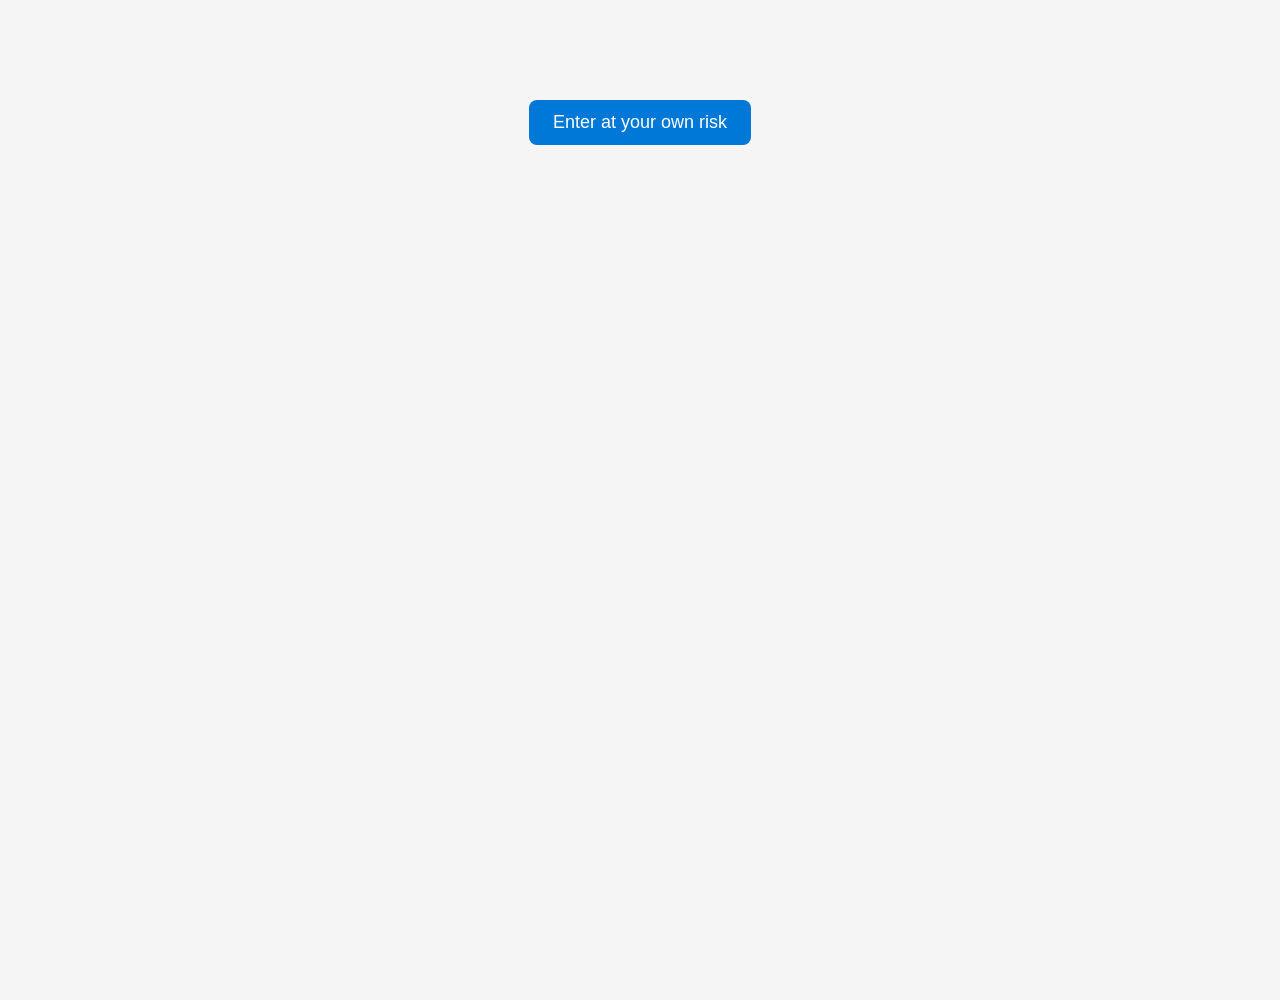
==== index.html @ bcee478a "Rename test1.html to index.html" ====
<!DOCTYPE html>
<html lang="en">
<head>
<meta charset="UTF-8">
<meta name="viewport" content="width=device-width, initial-scale=1.0">
<title>Are You Wise?</title>

<style>
    body {
        font-family: Arial, sans-serif;
        text-align: center;
        margin: 0;
        height: 100vh;
        overflow: hidden;
        background: #f5f5f5;
    }

    .container {
        margin-top: 100px;
    }

    button {
        padding: 12px 24px;
        font-size: 18px;
        border: none;
        border-radius: 8px;
        cursor: pointer;
    }

    #enterBtn {
        background-color: #0078d7;
        color: white;
    }

    #questionArea {
        display: none;
    }

    #yesBtn {
        position: absolute;
        background-color: #28a745;
        color: white;
    }

    #noBtn {
        background-color: #dc3545;
        color: white;
        margin-left: 120px;
    }

    h1 {
        color: #333;
    }

    #message {
        margin-top: 30px;
        font-size: 24px;
        color: #0078d7;
        font-weight: bold;
    }
</style>
</head>

<body>

<div class="container">

    <button id="enterBtn">Enter at your own risk</button>

    <div id="questionArea">
        <h1>Are you wise?</h1>

        <button id="yesBtn">Yes</button>
        <button id="noBtn">No</button>

        <div id="message"></div>
    </div>

</div>

<script>

const enterBtn = document.getElementById("enterBtn");
const questionArea = document.getElementById("questionArea");
const yesBtn = document.getElementById("yesBtn");
const noBtn = document.getElementById("noBtn");
const message = document.getElementById("message");

enterBtn.addEventListener("click", () => {
    enterBtn.style.display = "none";
    questionArea.style.display = "block";

    yesBtn.style.left = "45%";
    yesBtn.style.top = "250px";
});

function moveYesButton() {

    const maxX = window.innerWidth - yesBtn.offsetWidth - 20;
    const maxY = window.innerHeight - yesBtn.offsetHeight - 20;

    const randomX = Math.floor(Math.random() * maxX);
    const randomY = Math.floor(Math.random() * maxY);

    yesBtn.style.left = randomX + "px";
    yesBtn.style.top = randomY + "px";
}

yesBtn.addEventListener("mouseover", moveYesButton);

noBtn.addEventListener("click", () => {
    message.innerHTML = "BUT you are as CUTE as all wanna be😄";
});

</script>

</body>
</html>
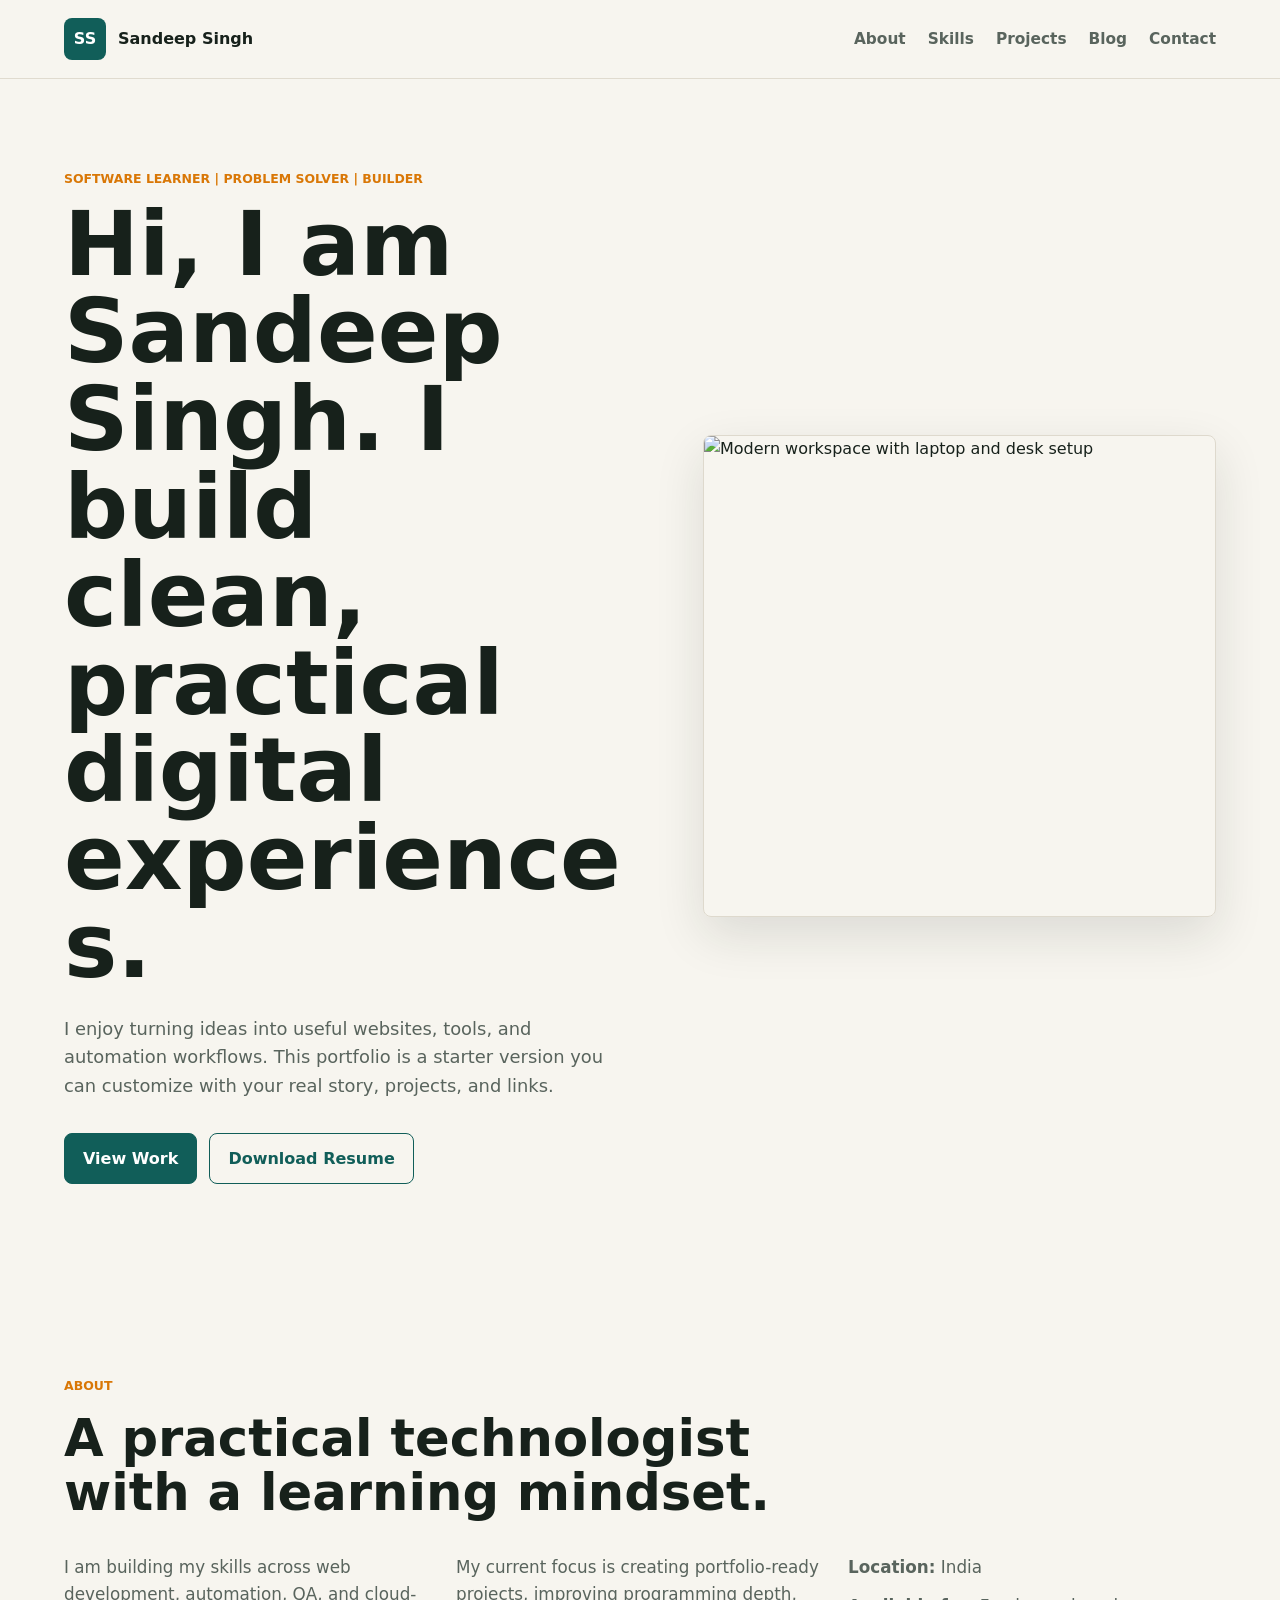
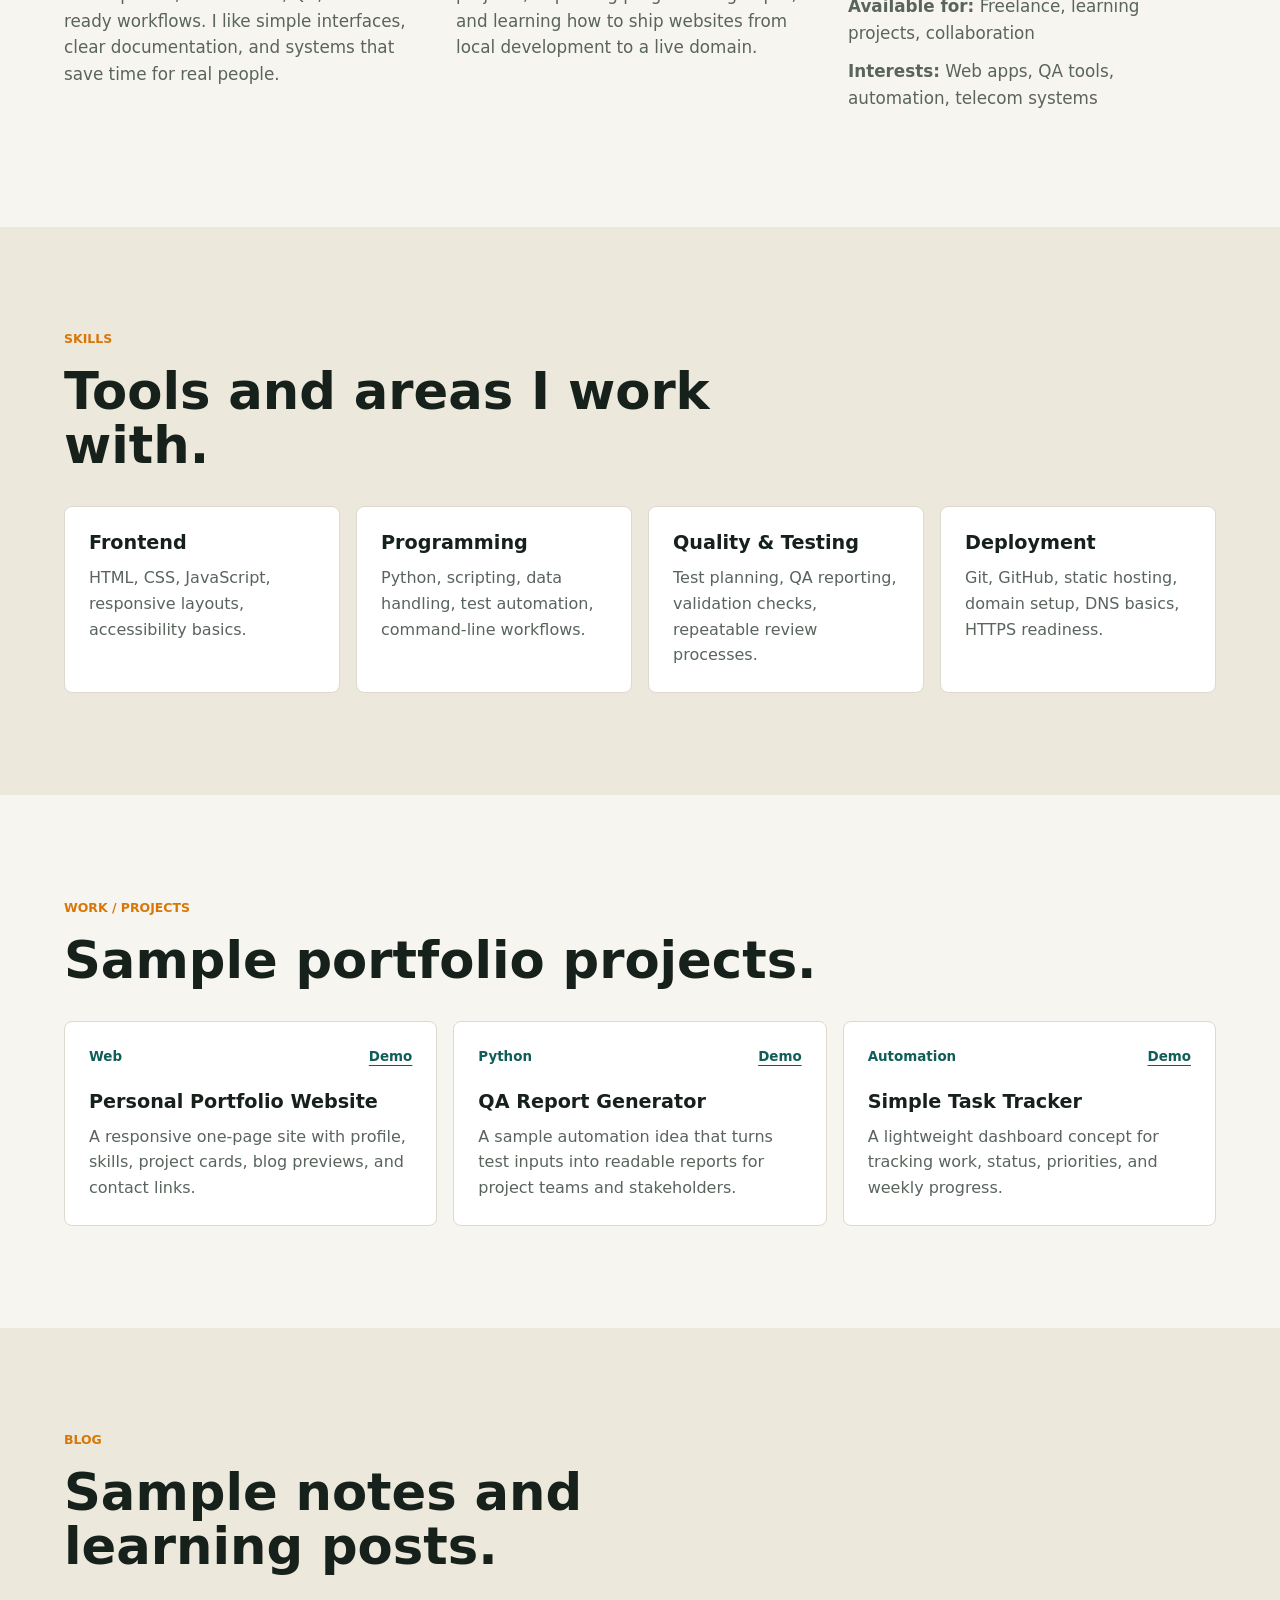
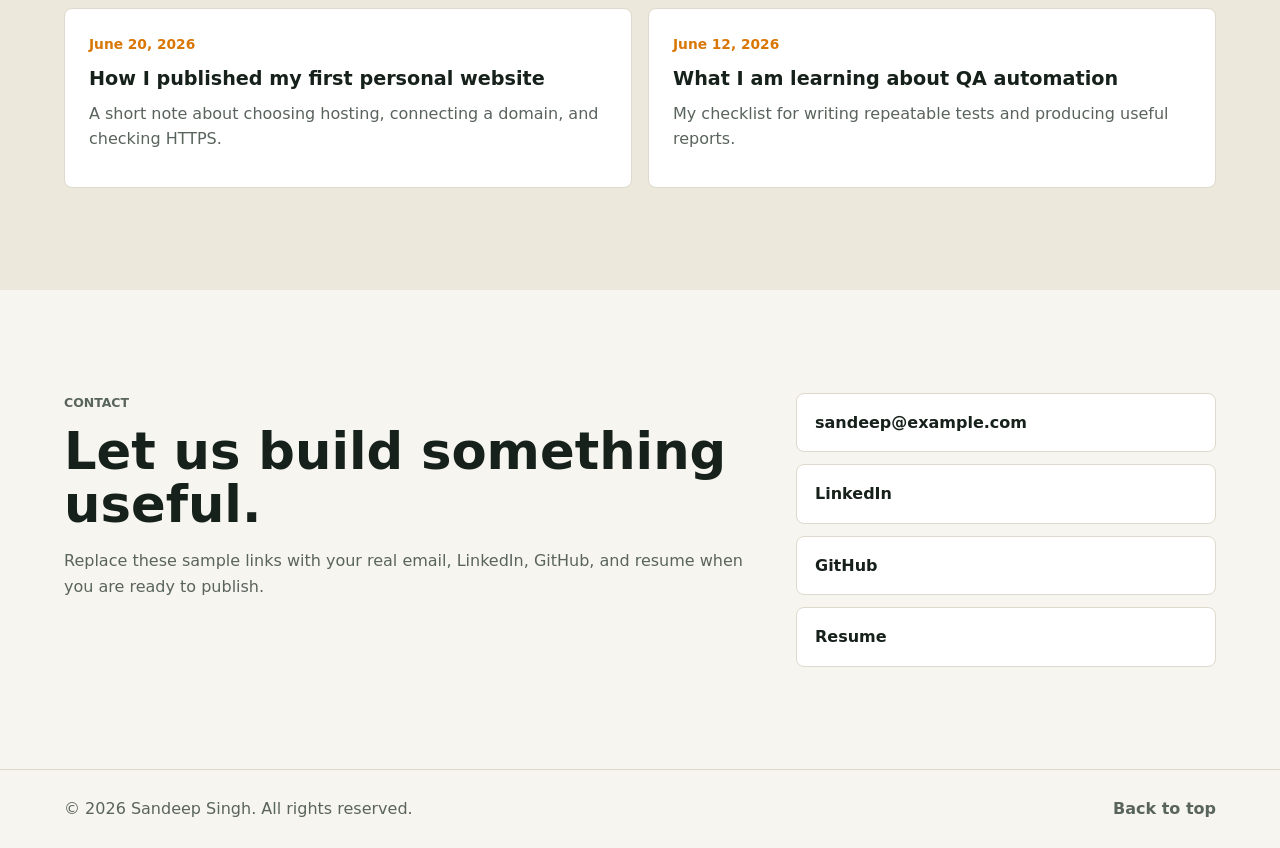
==== commit 96df07c6: "Add files via upload" ====
--- a/index.html
+++ b/index.html
@@ -1,118 +1,193 @@
-<!DOCTYPE html>
-<html lang="en">
-<head>
-<meta charset="UTF-8">
-<meta name="viewport" content="width=device-width, initial-scale=1.0">
-<title>Are You Wise?</title>
-
-<style>
-    body {
-        font-family: Arial, sans-serif;
-        text-align: center;
-        margin: 0;
-        height: 100vh;
-        overflow: hidden;
-        background: #f5f5f5;
-    }
-
-    .container {
-        margin-top: 100px;
-    }
-
-    button {
-        padding: 12px 24px;
-        font-size: 18px;
-        border: none;
-        border-radius: 8px;
-        cursor: pointer;
-    }
-
-    #enterBtn {
-        background-color: #0078d7;
-        color: white;
-    }
-
-    #questionArea {
-        display: none;
-    }
-
-    #yesBtn {
-        position: absolute;
-        background-color: #28a745;
-        color: white;
-    }
-
-    #noBtn {
-        background-color: #dc3545;
-        color: white;
-        margin-left: 120px;
-    }
-
-    h1 {
-        color: #333;
-    }
-
-    #message {
-        margin-top: 30px;
-        font-size: 24px;
-        color: #0078d7;
-        font-weight: bold;
-    }
-</style>
-</head>
-
-<body>
-
-<div class="container">
-
-    <button id="enterBtn">Enter at your own risk</button>
-
-    <div id="questionArea">
-        <h1>Are you wise?</h1>
-
-        <button id="yesBtn">Yes</button>
-        <button id="noBtn">No</button>
-
-        <div id="message"></div>
-    </div>
-
-</div>
-
-<script>
-
-const enterBtn = document.getElementById("enterBtn");
-const questionArea = document.getElementById("questionArea");
-const yesBtn = document.getElementById("yesBtn");
-const noBtn = document.getElementById("noBtn");
-const message = document.getElementById("message");
-
-enterBtn.addEventListener("click", () => {
-    enterBtn.style.display = "none";
-    questionArea.style.display = "block";
-
-    yesBtn.style.left = "45%";
-    yesBtn.style.top = "250px";
-});
-
-function moveYesButton() {
-
-    const maxX = window.innerWidth - yesBtn.offsetWidth - 20;
-    const maxY = window.innerHeight - yesBtn.offsetHeight - 20;
-
-    const randomX = Math.floor(Math.random() * maxX);
-    const randomY = Math.floor(Math.random() * maxY);
-
-    yesBtn.style.left = randomX + "px";
-    yesBtn.style.top = randomY + "px";
-}
-
-yesBtn.addEventListener("mouseover", moveYesButton);
-
-noBtn.addEventListener("click", () => {
-    message.innerHTML = "BUT you are as CUTE as all wanna be😄";
-});
-
-</script>
-
-</body>
-</html>
+<!doctype html>
+<html lang="en">
+  <head>
+    <meta charset="utf-8" />
+    <meta name="viewport" content="width=device-width, initial-scale=1" />
+    <meta
+      name="description"
+      content="Personal portfolio website for Sandeep Singh, featuring work, skills, projects, blog posts, and contact links."
+    />
+    <title>Sandeep Singh | Portfolio</title>
+    <link rel="preconnect" href="https://images.unsplash.com" />
+    <link rel="stylesheet" href="styles.css" />
+  </head>
+  <body>
+    <header class="site-header">
+      <a class="brand" href="#home" aria-label="Sandeep Singh home">
+        <span class="brand-mark">SS</span>
+        <span>Sandeep Singh</span>
+      </a>
+      <button class="nav-toggle" type="button" aria-expanded="false" aria-controls="site-nav">
+        <span></span>
+        <span></span>
+        <span></span>
+      </button>
+      <nav id="site-nav" class="site-nav" aria-label="Primary navigation">
+        <a href="#about">About</a>
+        <a href="#skills">Skills</a>
+        <a href="#projects">Projects</a>
+        <a href="#blog">Blog</a>
+        <a href="#contact">Contact</a>
+      </nav>
+    </header>
+
+    <main>
+      <section id="home" class="hero">
+        <div class="hero-content">
+          <p class="eyebrow">Software learner | Problem solver | Builder</p>
+          <h1>Hi, I am Sandeep Singh. I build clean, practical digital experiences.</h1>
+          <p class="hero-copy">
+            I enjoy turning ideas into useful websites, tools, and automation workflows. This
+            portfolio is a starter version you can customize with your real story, projects, and
+            links.
+          </p>
+          <div class="hero-actions">
+            <a class="button primary" href="#projects">View Work</a>
+            <a class="button secondary" href="assets/sandeep-singh-resume.txt" download>
+              Download Resume
+            </a>
+          </div>
+        </div>
+        <div class="hero-media" aria-label="Workspace visual">
+          <img
+            src="https://images.unsplash.com/photo-1497366754035-f200968a6e72?auto=format&fit=crop&w=900&q=80"
+            alt="Modern workspace with laptop and desk setup"
+          />
+        </div>
+      </section>
+
+      <section id="about" class="section">
+        <div class="section-heading">
+          <p class="eyebrow">About</p>
+          <h2>A practical technologist with a learning mindset.</h2>
+        </div>
+        <div class="about-grid">
+          <p>
+            I am building my skills across web development, automation, QA, and cloud-ready
+            workflows. I like simple interfaces, clear documentation, and systems that save time
+            for real people.
+          </p>
+          <p>
+            My current focus is creating portfolio-ready projects, improving programming depth,
+            and learning how to ship websites from local development to a live domain.
+          </p>
+          <ul class="quick-facts" aria-label="Quick facts">
+            <li><strong>Location:</strong> India</li>
+            <li><strong>Available for:</strong> Freelance, learning projects, collaboration</li>
+            <li><strong>Interests:</strong> Web apps, QA tools, automation, telecom systems</li>
+          </ul>
+        </div>
+      </section>
+
+      <section id="skills" class="section muted">
+        <div class="section-heading">
+          <p class="eyebrow">Skills</p>
+          <h2>Tools and areas I work with.</h2>
+        </div>
+        <div class="skills-grid">
+          <article>
+            <h3>Frontend</h3>
+            <p>HTML, CSS, JavaScript, responsive layouts, accessibility basics.</p>
+          </article>
+          <article>
+            <h3>Programming</h3>
+            <p>Python, scripting, data handling, test automation, command-line workflows.</p>
+          </article>
+          <article>
+            <h3>Quality & Testing</h3>
+            <p>Test planning, QA reporting, validation checks, repeatable review processes.</p>
+          </article>
+          <article>
+            <h3>Deployment</h3>
+            <p>Git, GitHub, static hosting, domain setup, DNS basics, HTTPS readiness.</p>
+          </article>
+        </div>
+      </section>
+
+      <section id="projects" class="section">
+        <div class="section-heading">
+          <p class="eyebrow">Work / Projects</p>
+          <h2>Sample portfolio projects.</h2>
+        </div>
+        <div class="project-grid">
+          <article class="project-card">
+            <div class="project-topline">
+              <span>Web</span>
+              <a href="#" aria-label="Open Personal Portfolio project">Demo</a>
+            </div>
+            <h3>Personal Portfolio Website</h3>
+            <p>
+              A responsive one-page site with profile, skills, project cards, blog previews, and
+              contact links.
+            </p>
+          </article>
+          <article class="project-card">
+            <div class="project-topline">
+              <span>Python</span>
+              <a href="#" aria-label="Open QA Report Generator project">Demo</a>
+            </div>
+            <h3>QA Report Generator</h3>
+            <p>
+              A sample automation idea that turns test inputs into readable reports for project
+              teams and stakeholders.
+            </p>
+          </article>
+          <article class="project-card">
+            <div class="project-topline">
+              <span>Automation</span>
+              <a href="#" aria-label="Open Task Tracker project">Demo</a>
+            </div>
+            <h3>Simple Task Tracker</h3>
+            <p>
+              A lightweight dashboard concept for tracking work, status, priorities, and weekly
+              progress.
+            </p>
+          </article>
+        </div>
+      </section>
+
+      <section id="blog" class="section muted">
+        <div class="section-heading">
+          <p class="eyebrow">Blog</p>
+          <h2>Sample notes and learning posts.</h2>
+        </div>
+        <div class="blog-list">
+          <article>
+            <time datetime="2026-06-20">June 20, 2026</time>
+            <h3>How I published my first personal website</h3>
+            <p>A short note about choosing hosting, connecting a domain, and checking HTTPS.</p>
+          </article>
+          <article>
+            <time datetime="2026-06-12">June 12, 2026</time>
+            <h3>What I am learning about QA automation</h3>
+            <p>My checklist for writing repeatable tests and producing useful reports.</p>
+          </article>
+        </div>
+      </section>
+
+      <section id="contact" class="section contact-section">
+        <div>
+          <p class="eyebrow">Contact</p>
+          <h2>Let us build something useful.</h2>
+          <p>
+            Replace these sample links with your real email, LinkedIn, GitHub, and resume when you
+            are ready to publish.
+          </p>
+        </div>
+        <div class="contact-links">
+          <a href="mailto:sandeep@example.com">sandeep@example.com</a>
+          <a href="https://www.linkedin.com/" target="_blank" rel="noreferrer">LinkedIn</a>
+          <a href="https://github.com/" target="_blank" rel="noreferrer">GitHub</a>
+          <a href="assets/sandeep-singh-resume.txt" download>Resume</a>
+        </div>
+      </section>
+    </main>
+
+    <footer class="site-footer">
+      <p>&copy; <span id="year"></span> Sandeep Singh. All rights reserved.</p>
+      <a href="#home">Back to top</a>
+    </footer>
+
+    <script src="script.js"></script>
+  </body>
+</html>
--- a/styles.css
+++ b/styles.css
@@ -0,0 +1,415 @@
+:root {
+  --bg: #f7f5ef;
+  --surface: #ffffff;
+  --ink: #17211b;
+  --muted: #59645d;
+  --line: #ded9cd;
+  --accent: #0f766e;
+  --accent-dark: #115e59;
+  --warm: #d97706;
+  --shadow: 0 18px 50px rgba(23, 33, 27, 0.12);
+}
+
+* {
+  box-sizing: border-box;
+}
+
+html {
+  scroll-behavior: smooth;
+}
+
+body {
+  margin: 0;
+  background: var(--bg);
+  color: var(--ink);
+  font-family:
+    Inter, ui-sans-serif, system-ui, -apple-system, BlinkMacSystemFont, "Segoe UI", sans-serif;
+  line-height: 1.6;
+}
+
+a {
+  color: inherit;
+  text-decoration: none;
+}
+
+img {
+  display: block;
+  max-width: 100%;
+}
+
+.site-header {
+  position: sticky;
+  top: 0;
+  z-index: 20;
+  display: flex;
+  align-items: center;
+  justify-content: space-between;
+  gap: 24px;
+  padding: 18px clamp(20px, 5vw, 72px);
+  background: rgba(247, 245, 239, 0.92);
+  border-bottom: 1px solid rgba(222, 217, 205, 0.9);
+  backdrop-filter: blur(14px);
+}
+
+.brand {
+  display: inline-flex;
+  align-items: center;
+  gap: 12px;
+  font-weight: 800;
+}
+
+.brand-mark {
+  display: grid;
+  width: 42px;
+  height: 42px;
+  place-items: center;
+  color: white;
+  background: var(--accent-dark);
+  border-radius: 8px;
+}
+
+.site-nav {
+  display: flex;
+  align-items: center;
+  gap: 22px;
+  color: var(--muted);
+  font-size: 0.96rem;
+  font-weight: 650;
+}
+
+.site-nav a:hover {
+  color: var(--accent-dark);
+}
+
+.nav-toggle {
+  display: none;
+  width: 42px;
+  height: 42px;
+  padding: 0;
+  border: 1px solid var(--line);
+  border-radius: 8px;
+  background: var(--surface);
+}
+
+.nav-toggle span {
+  display: block;
+  width: 18px;
+  height: 2px;
+  margin: 4px auto;
+  background: var(--ink);
+}
+
+.hero {
+  display: grid;
+  grid-template-columns: minmax(0, 1.05fr) minmax(320px, 0.95fr);
+  gap: clamp(32px, 6vw, 72px);
+  align-items: center;
+  min-height: calc(100vh - 79px);
+  padding: clamp(44px, 7vw, 92px) clamp(20px, 5vw, 72px);
+}
+
+.hero-content {
+  max-width: 760px;
+}
+
+.eyebrow {
+  margin: 0 0 12px;
+  color: var(--warm);
+  font-size: 0.78rem;
+  font-weight: 850;
+  letter-spacing: 0;
+  text-transform: uppercase;
+}
+
+h1,
+h2,
+h3,
+p {
+  overflow-wrap: anywhere;
+}
+
+h1 {
+  margin: 0;
+  max-width: 820px;
+  font-size: clamp(2.4rem, 7vw, 5.7rem);
+  line-height: 0.98;
+  letter-spacing: 0;
+}
+
+h2 {
+  margin: 0;
+  max-width: 760px;
+  font-size: clamp(2rem, 4vw, 3.4rem);
+  line-height: 1.05;
+  letter-spacing: 0;
+}
+
+h3 {
+  margin: 0 0 10px;
+  font-size: 1.2rem;
+  line-height: 1.25;
+}
+
+.hero-copy {
+  max-width: 680px;
+  margin: 24px 0 0;
+  color: var(--muted);
+  font-size: 1.12rem;
+}
+
+.hero-actions {
+  display: flex;
+  flex-wrap: wrap;
+  gap: 12px;
+  margin-top: 32px;
+}
+
+.button {
+  display: inline-flex;
+  min-height: 46px;
+  align-items: center;
+  justify-content: center;
+  padding: 12px 18px;
+  border: 1px solid var(--accent-dark);
+  border-radius: 8px;
+  font-weight: 800;
+}
+
+.button.primary {
+  color: white;
+  background: var(--accent-dark);
+}
+
+.button.secondary {
+  color: var(--accent-dark);
+  background: transparent;
+}
+
+.hero-media {
+  overflow: hidden;
+  border: 1px solid var(--line);
+  border-radius: 8px;
+  box-shadow: var(--shadow);
+}
+
+.hero-media img {
+  width: 100%;
+  min-height: 480px;
+  object-fit: cover;
+}
+
+.section {
+  padding: clamp(60px, 8vw, 108px) clamp(20px, 5vw, 72px);
+}
+
+.muted {
+  background: #ece8dc;
+}
+
+.section-heading {
+  display: grid;
+  gap: 4px;
+  margin-bottom: 34px;
+}
+
+.about-grid {
+  display: grid;
+  grid-template-columns: repeat(3, minmax(0, 1fr));
+  gap: 24px;
+  color: var(--muted);
+  font-size: 1.05rem;
+}
+
+.about-grid p {
+  margin: 0;
+}
+
+.quick-facts {
+  margin: 0;
+  padding: 0;
+  list-style: none;
+}
+
+.quick-facts li {
+  padding: 0 0 12px;
+}
+
+.skills-grid,
+.project-grid,
+.blog-list {
+  display: grid;
+  grid-template-columns: repeat(4, minmax(0, 1fr));
+  gap: 16px;
+}
+
+.project-grid,
+.blog-list {
+  grid-template-columns: repeat(3, minmax(0, 1fr));
+}
+
+.blog-list {
+  grid-template-columns: repeat(2, minmax(0, 1fr));
+}
+
+.skills-grid article,
+.project-card,
+.blog-list article {
+  min-height: 180px;
+  padding: 24px;
+  background: var(--surface);
+  border: 1px solid var(--line);
+  border-radius: 8px;
+}
+
+.skills-grid p,
+.project-card p,
+.blog-list p {
+  margin: 0;
+  color: var(--muted);
+}
+
+.project-topline {
+  display: flex;
+  align-items: center;
+  justify-content: space-between;
+  gap: 12px;
+  margin-bottom: 22px;
+  color: var(--accent-dark);
+  font-size: 0.84rem;
+  font-weight: 850;
+}
+
+.project-topline a {
+  text-decoration: underline;
+  text-underline-offset: 4px;
+}
+
+.blog-list time {
+  display: block;
+  margin-bottom: 12px;
+  color: var(--warm);
+  font-size: 0.86rem;
+  font-weight: 800;
+}
+
+.contact-section {
+  display: grid;
+  grid-template-columns: minmax(0, 1fr) minmax(260px, 420px);
+  gap: 40px;
+  align-items: start;
+}
+
+.contact-section p {
+  max-width: 680px;
+  color: var(--muted);
+}
+
+.contact-links {
+  display: grid;
+  gap: 12px;
+}
+
+.contact-links a {
+  padding: 16px 18px;
+  background: var(--surface);
+  border: 1px solid var(--line);
+  border-radius: 8px;
+  font-weight: 800;
+}
+
+.contact-links a:hover {
+  border-color: var(--accent);
+  color: var(--accent-dark);
+}
+
+.site-footer {
+  display: flex;
+  justify-content: space-between;
+  gap: 20px;
+  padding: 26px clamp(20px, 5vw, 72px);
+  color: var(--muted);
+  border-top: 1px solid var(--line);
+}
+
+.site-footer p {
+  margin: 0;
+}
+
+.site-footer a {
+  font-weight: 800;
+}
+
+@media (max-width: 900px) {
+  .nav-toggle {
+    display: block;
+  }
+
+  .site-nav {
+    position: absolute;
+    top: 79px;
+    right: 20px;
+    left: 20px;
+    display: none;
+    flex-direction: column;
+    align-items: stretch;
+    padding: 18px;
+    background: var(--surface);
+    border: 1px solid var(--line);
+    border-radius: 8px;
+    box-shadow: var(--shadow);
+  }
+
+  .site-nav.is-open {
+    display: flex;
+  }
+
+  .site-nav a {
+    padding: 10px 0;
+  }
+
+  .hero {
+    grid-template-columns: 1fr;
+    min-height: auto;
+  }
+
+  .hero-media img {
+    min-height: 320px;
+  }
+
+  .about-grid,
+  .skills-grid,
+  .project-grid,
+  .blog-list,
+  .contact-section {
+    grid-template-columns: 1fr;
+  }
+}
+
+@media (max-width: 520px) {
+  .site-header {
+    padding: 14px 16px;
+  }
+
+  .brand span:last-child {
+    max-width: 150px;
+    overflow: hidden;
+    text-overflow: ellipsis;
+    white-space: nowrap;
+  }
+
+  .hero,
+  .section {
+    padding-right: 16px;
+    padding-left: 16px;
+  }
+
+  .hero-actions,
+  .button,
+  .site-footer {
+    width: 100%;
+  }
+
+  .site-footer {
+    flex-direction: column;
+  }
+}
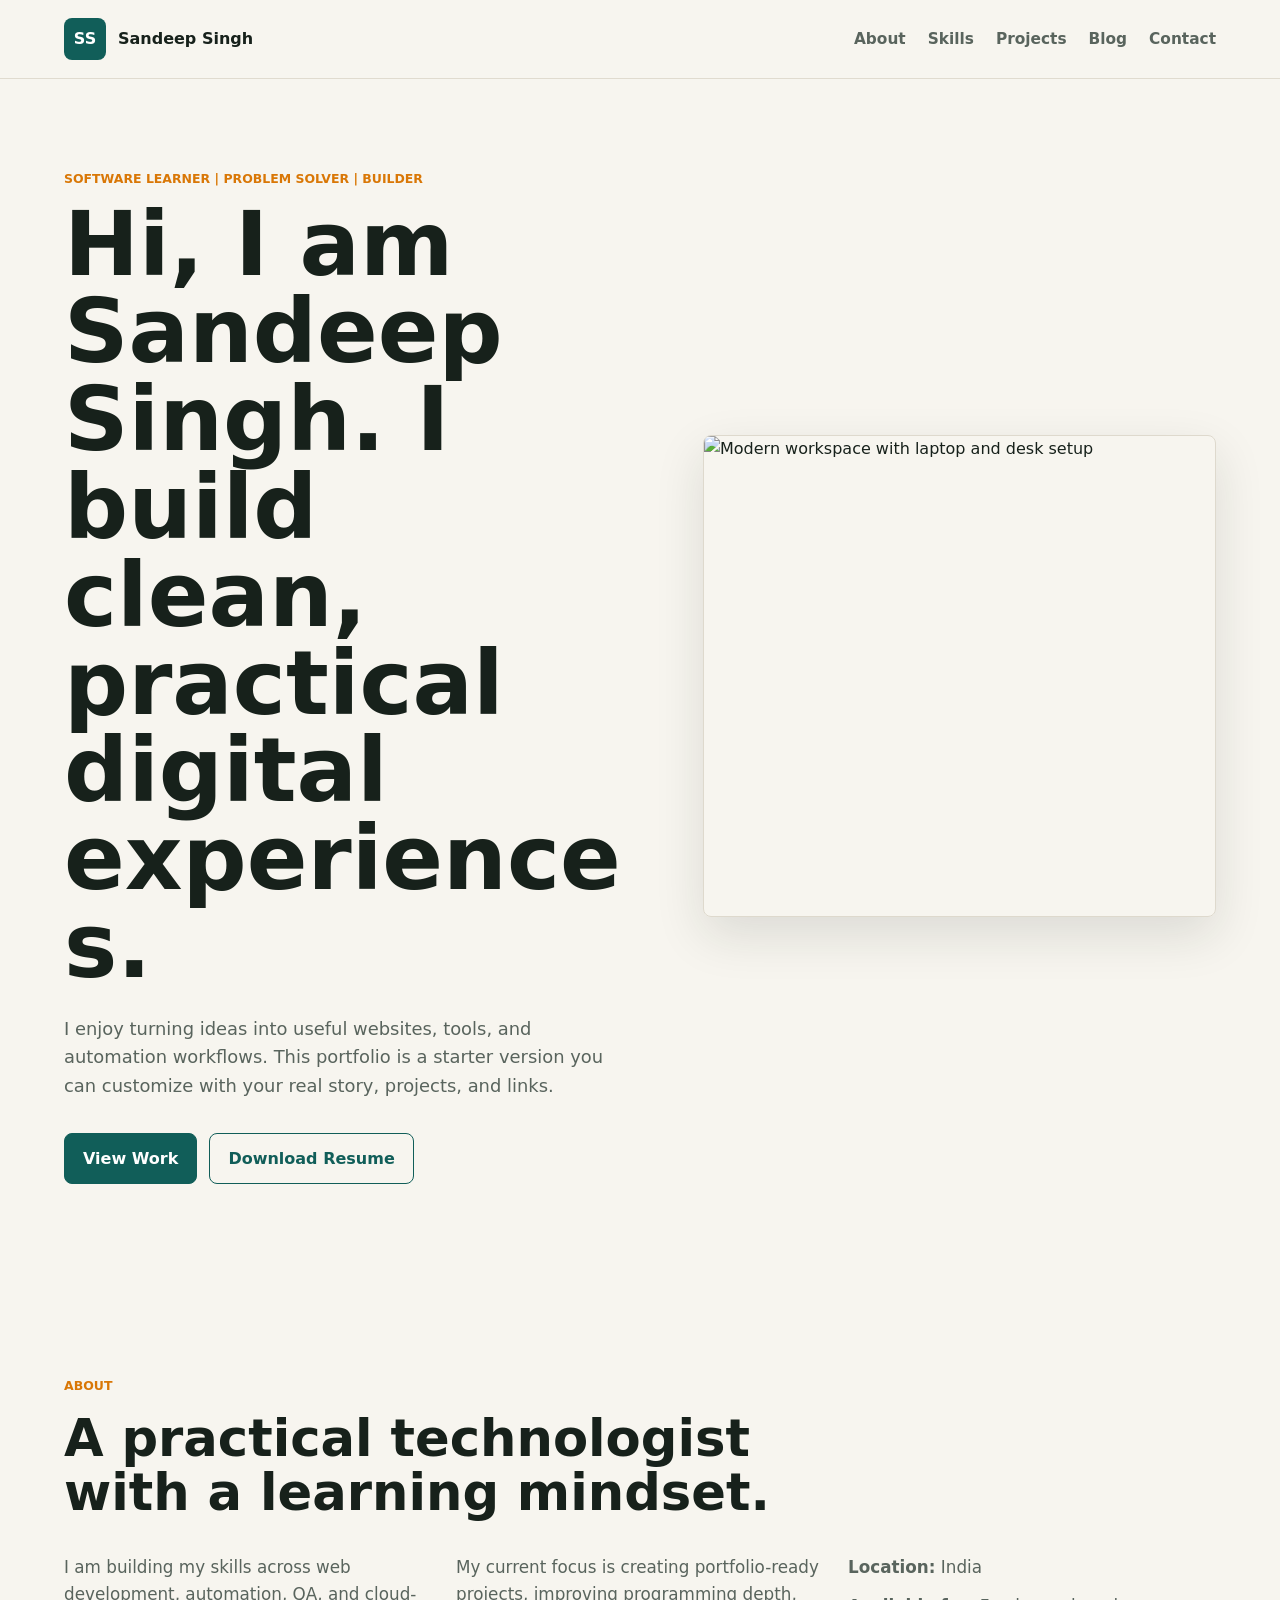
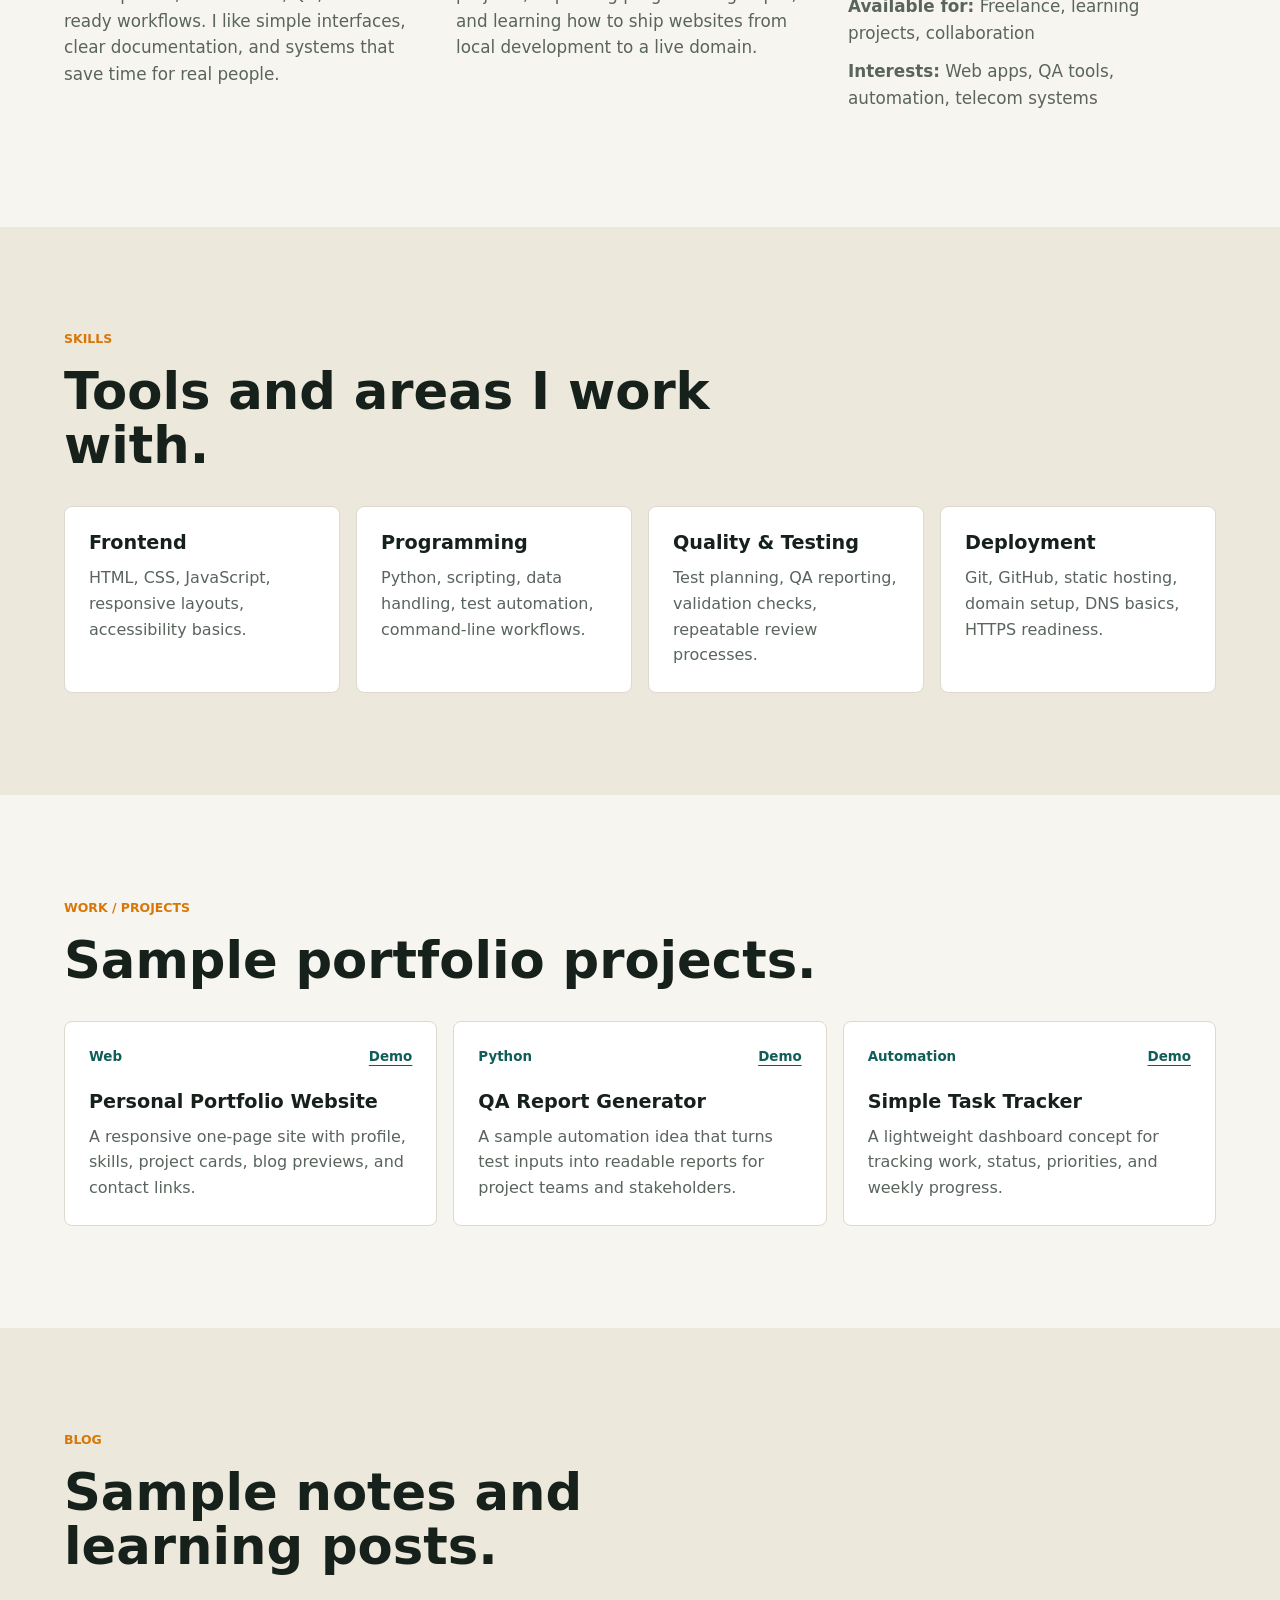
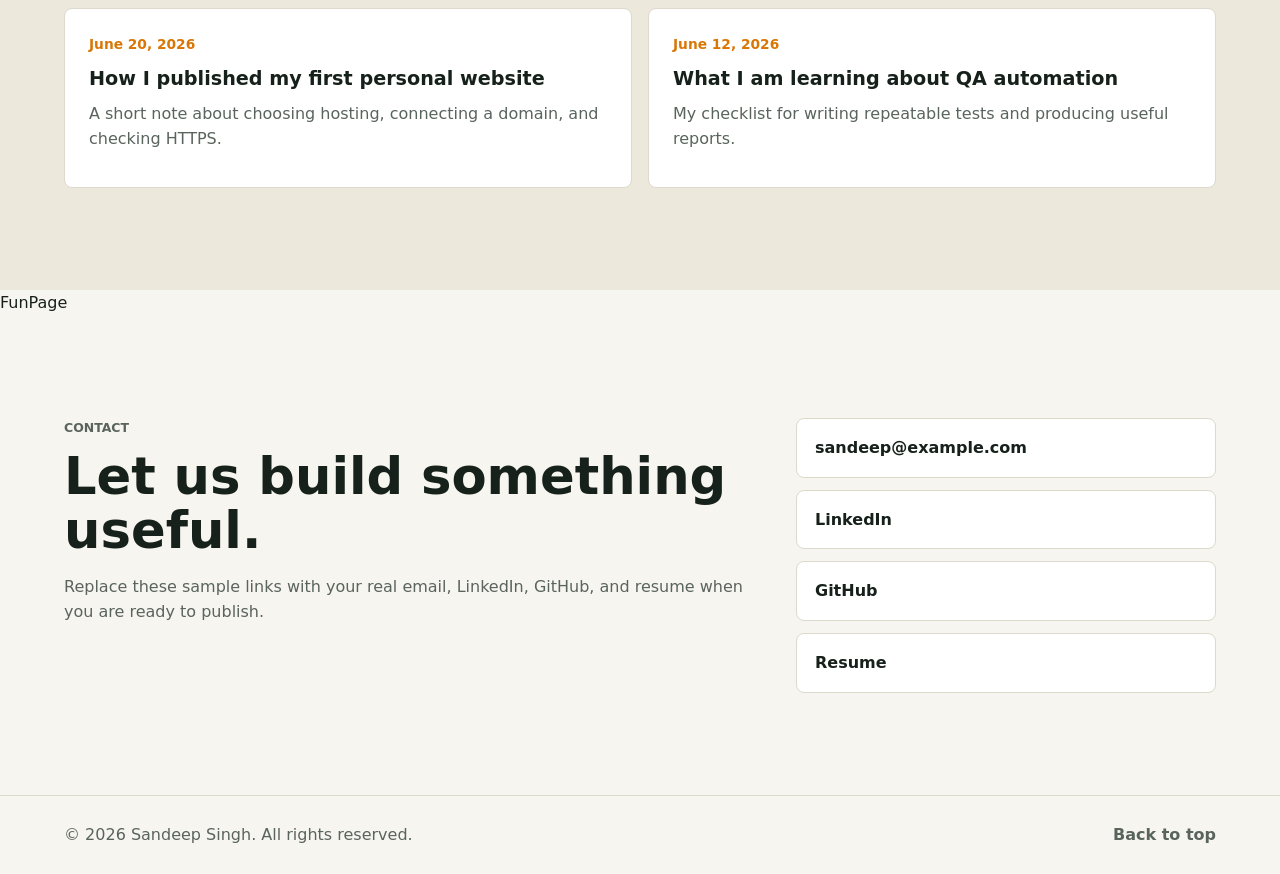
==== commit f2cb67e4: "Update index.html" ====
--- a/index.html
+++ b/index.html
@@ -164,7 +164,7 @@
           </article>
         </div>
       </section>
-
+<a href="Fun.html">FunPage</a>
       <section id="contact" class="section contact-section">
         <div>
           <p class="eyebrow">Contact</p>
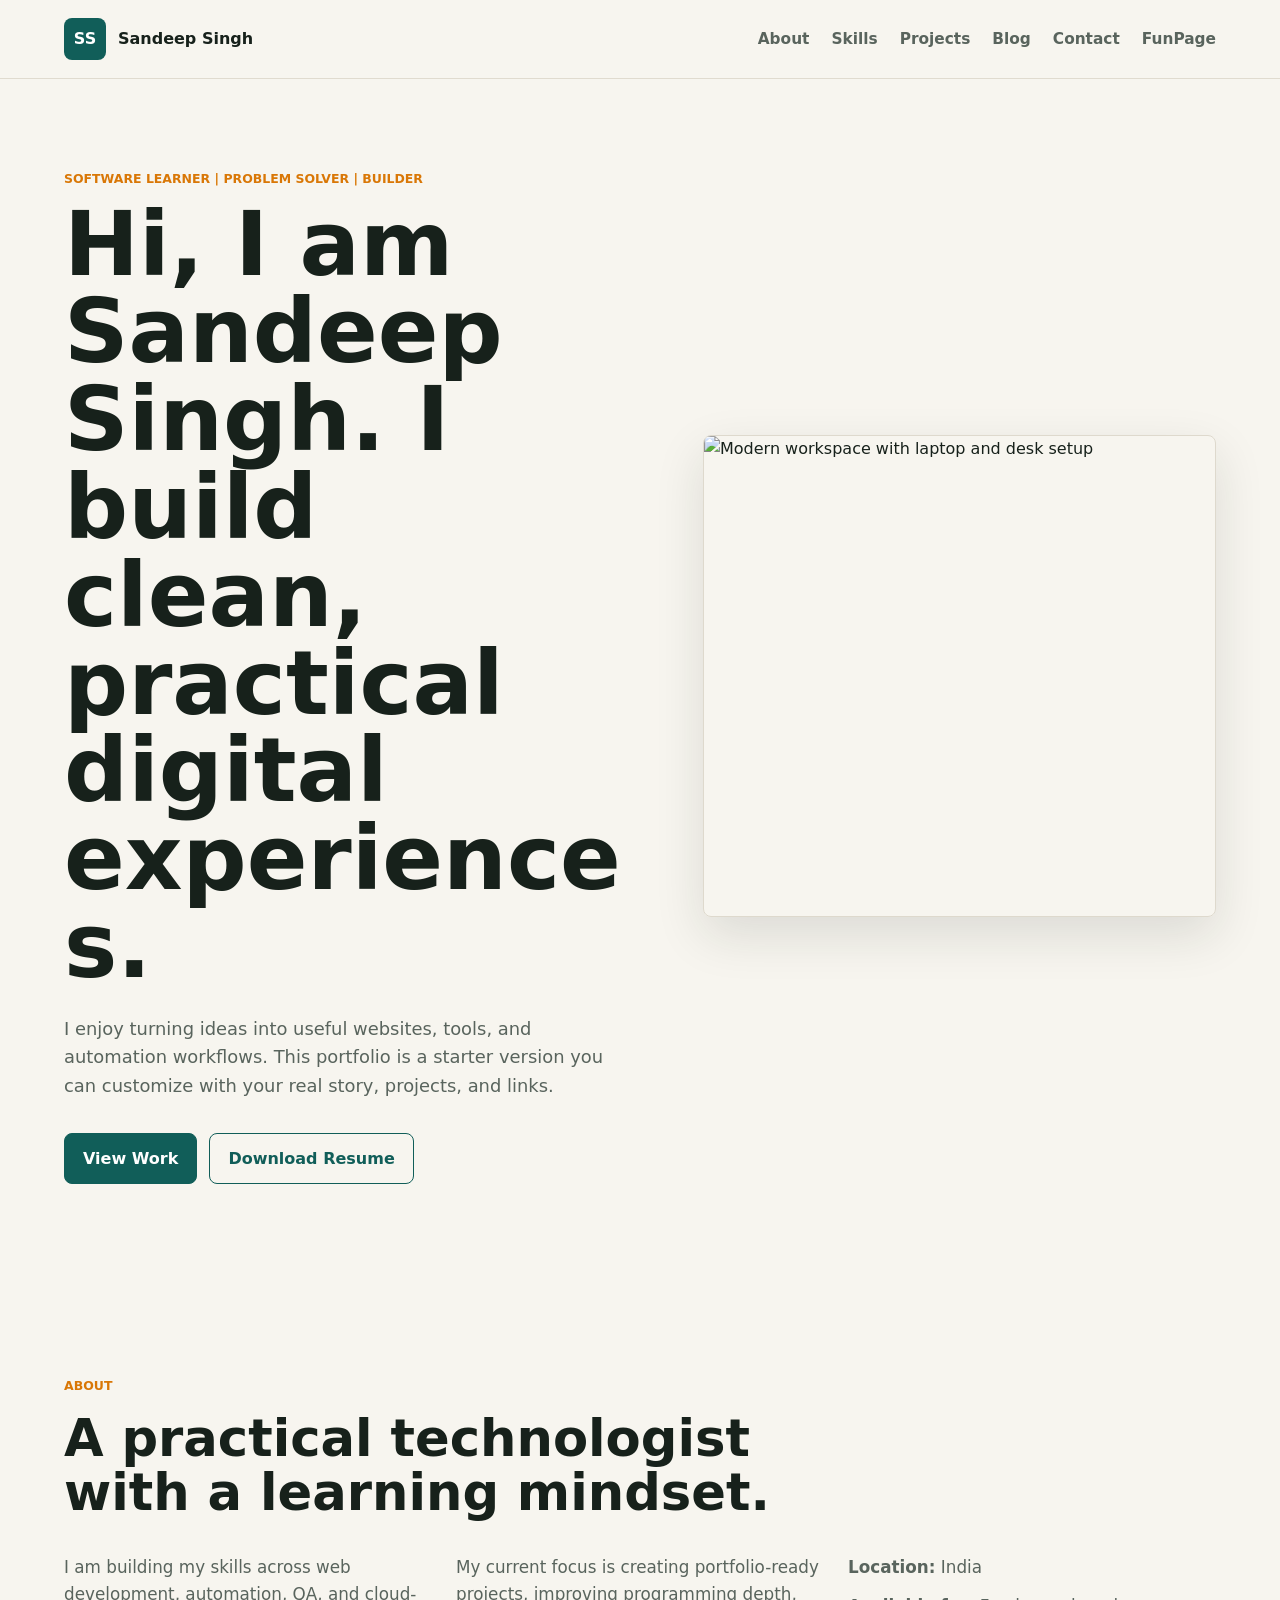
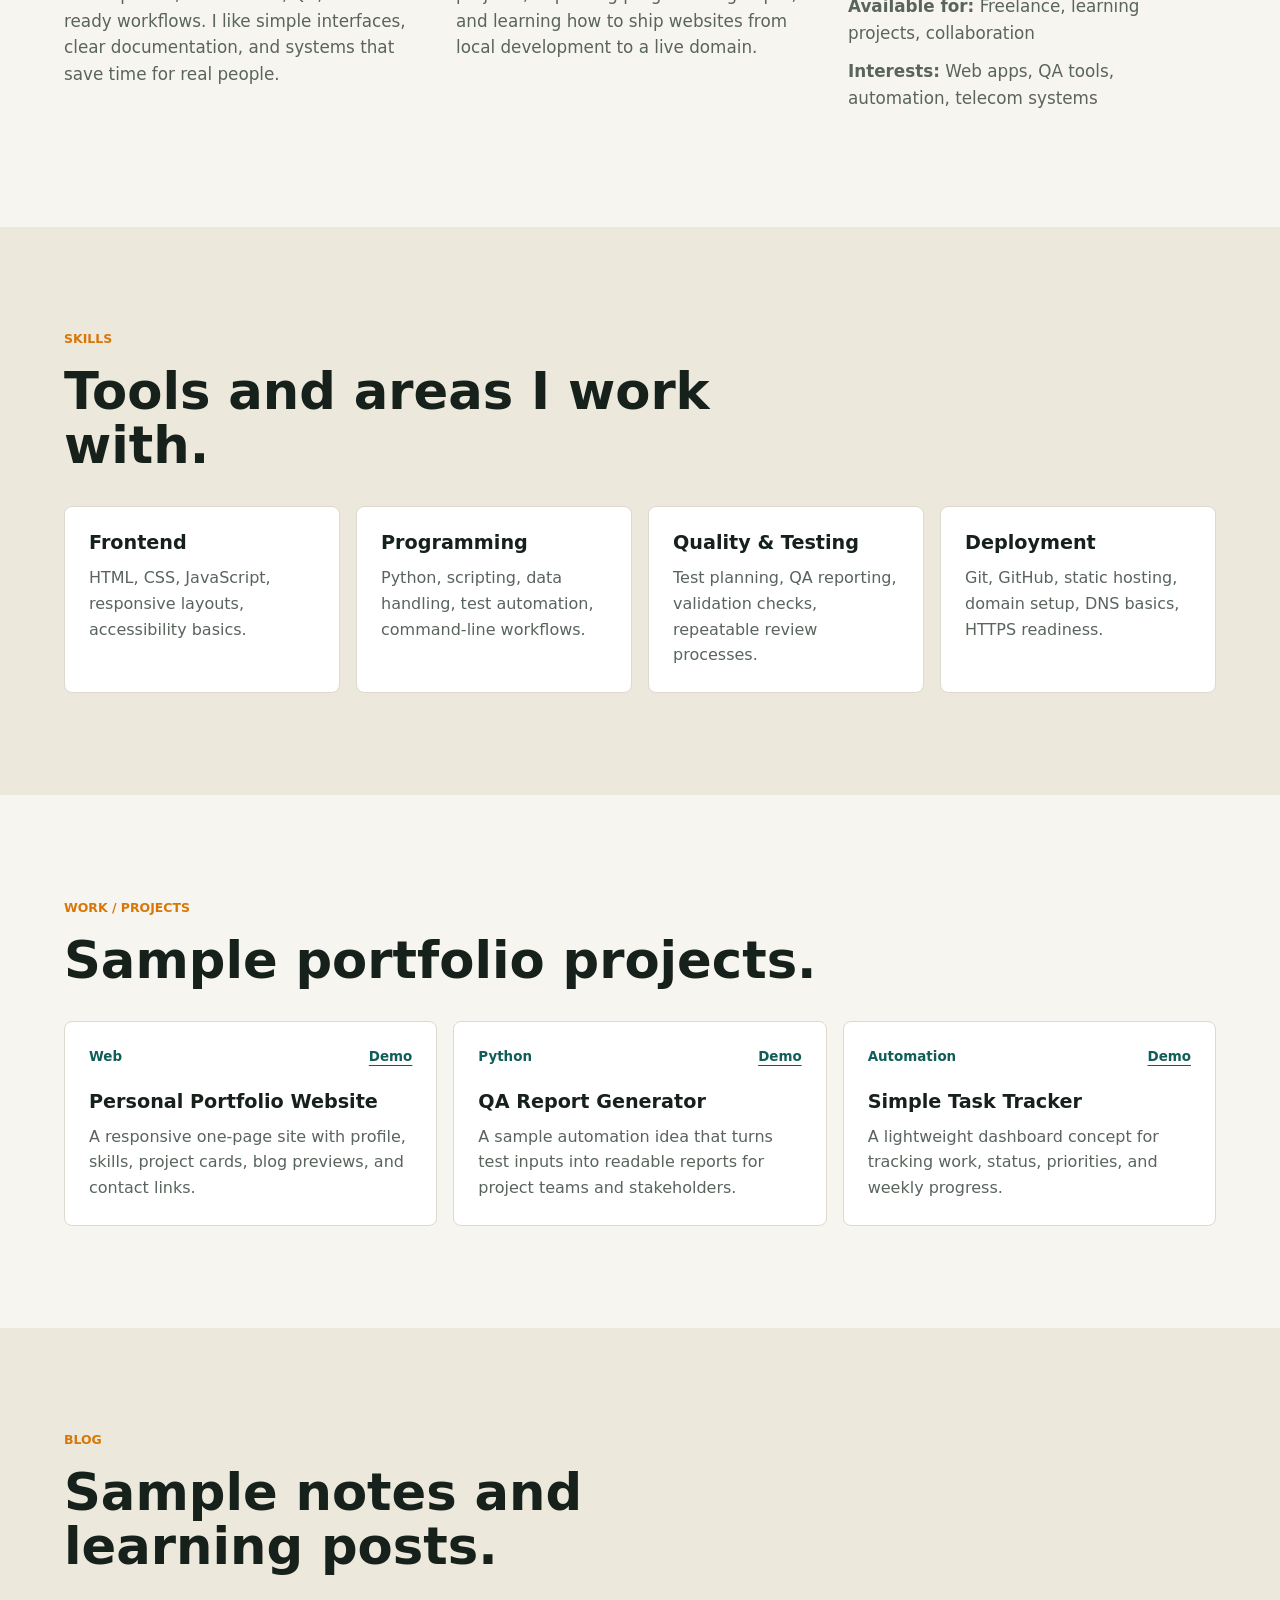
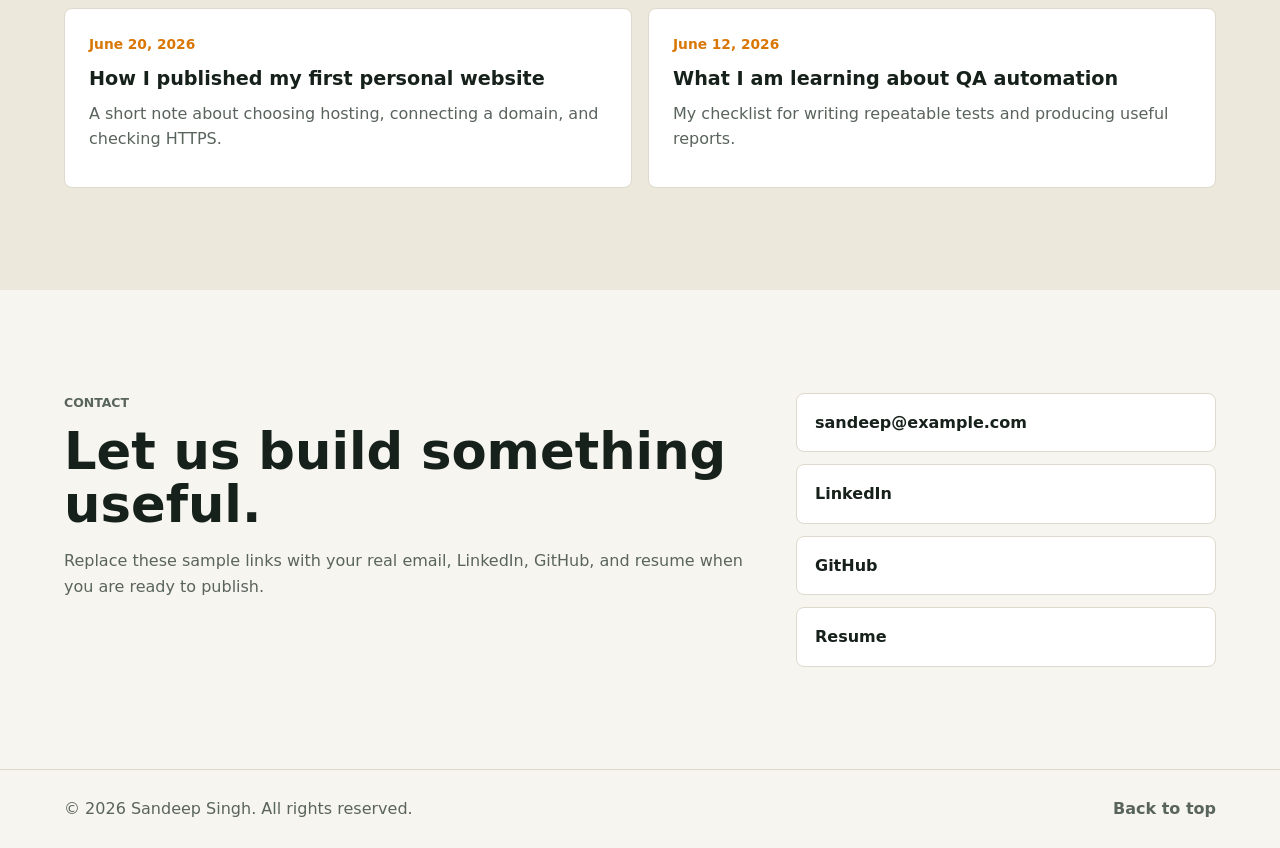
==== commit f5f057af: "Update index.html" ====
--- a/index.html
+++ b/index.html
@@ -28,6 +28,7 @@
         <a href="#projects">Projects</a>
         <a href="#blog">Blog</a>
         <a href="#contact">Contact</a>
+        <a href="Fun.html">FunPage</a>
       </nav>
     </header>
 
@@ -164,7 +165,7 @@
           </article>
         </div>
       </section>
-<a href="Fun.html">FunPage</a>
+
       <section id="contact" class="section contact-section">
         <div>
           <p class="eyebrow">Contact</p>
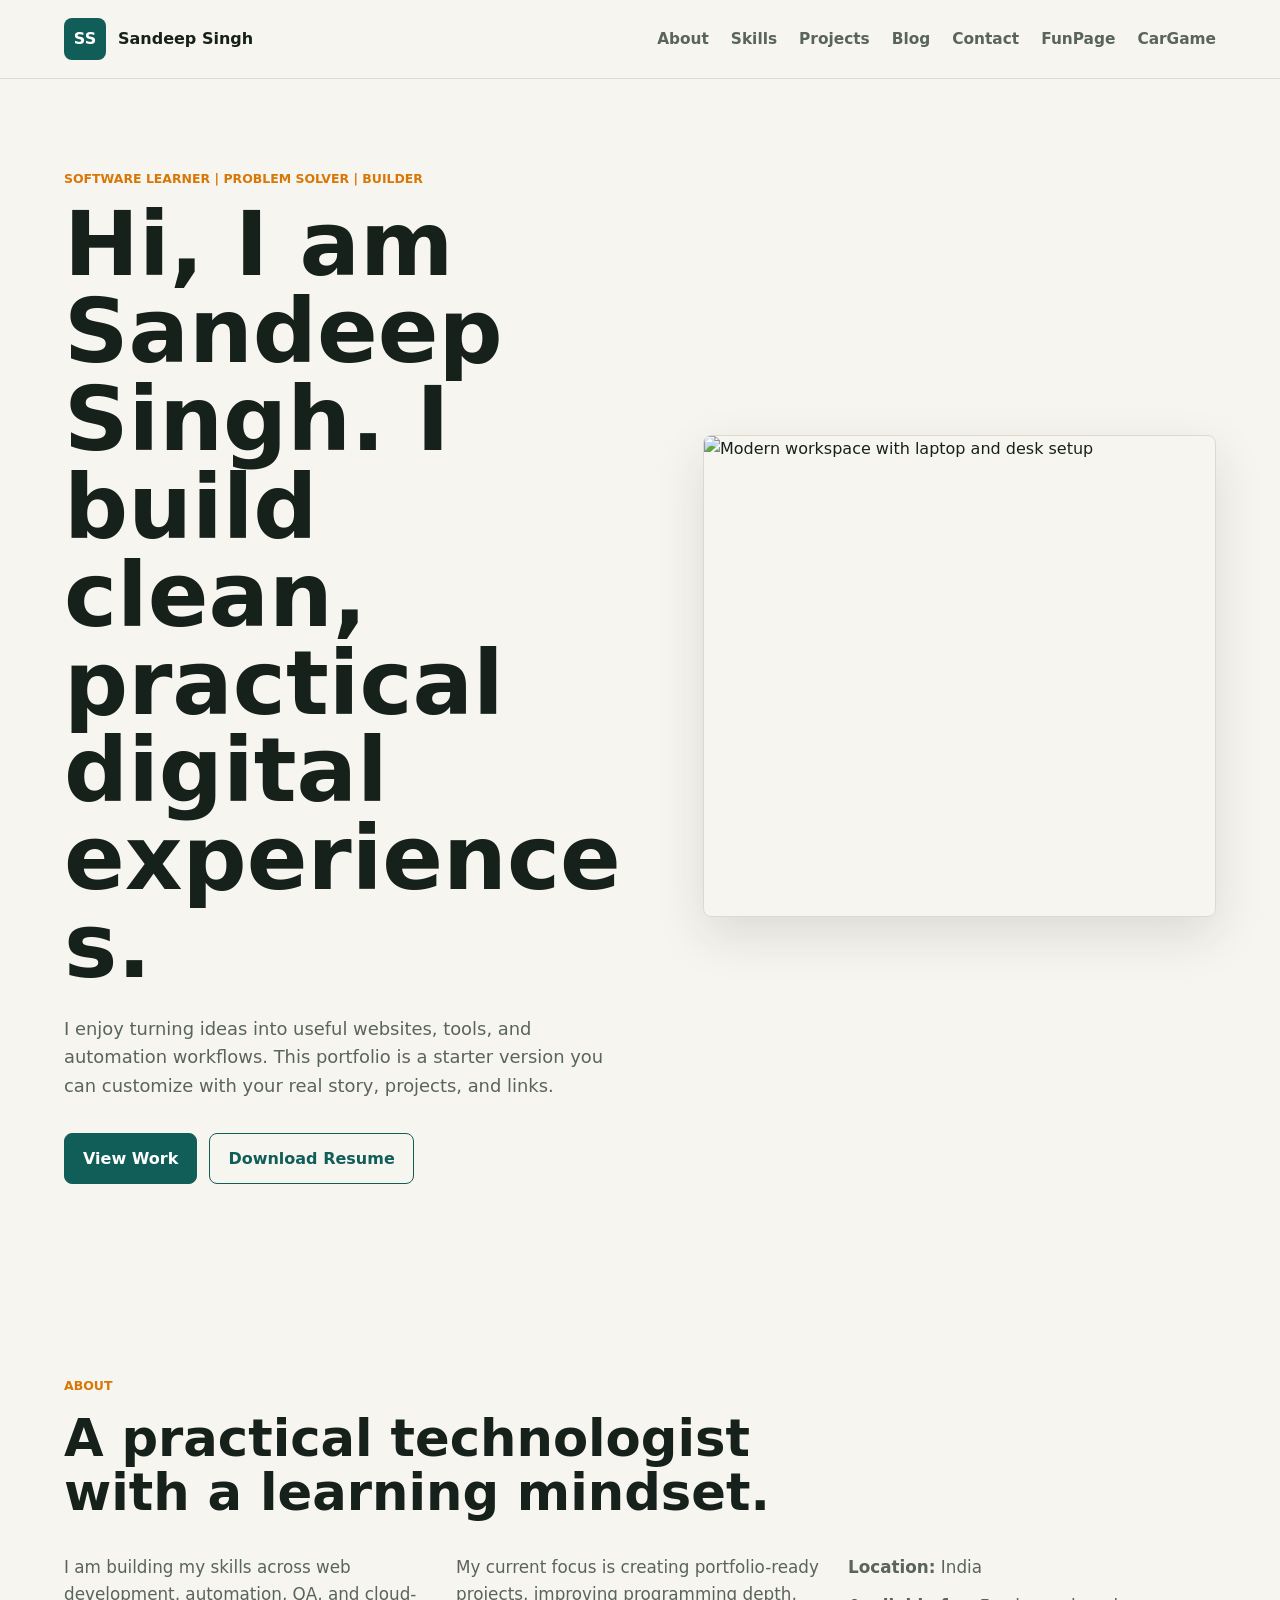
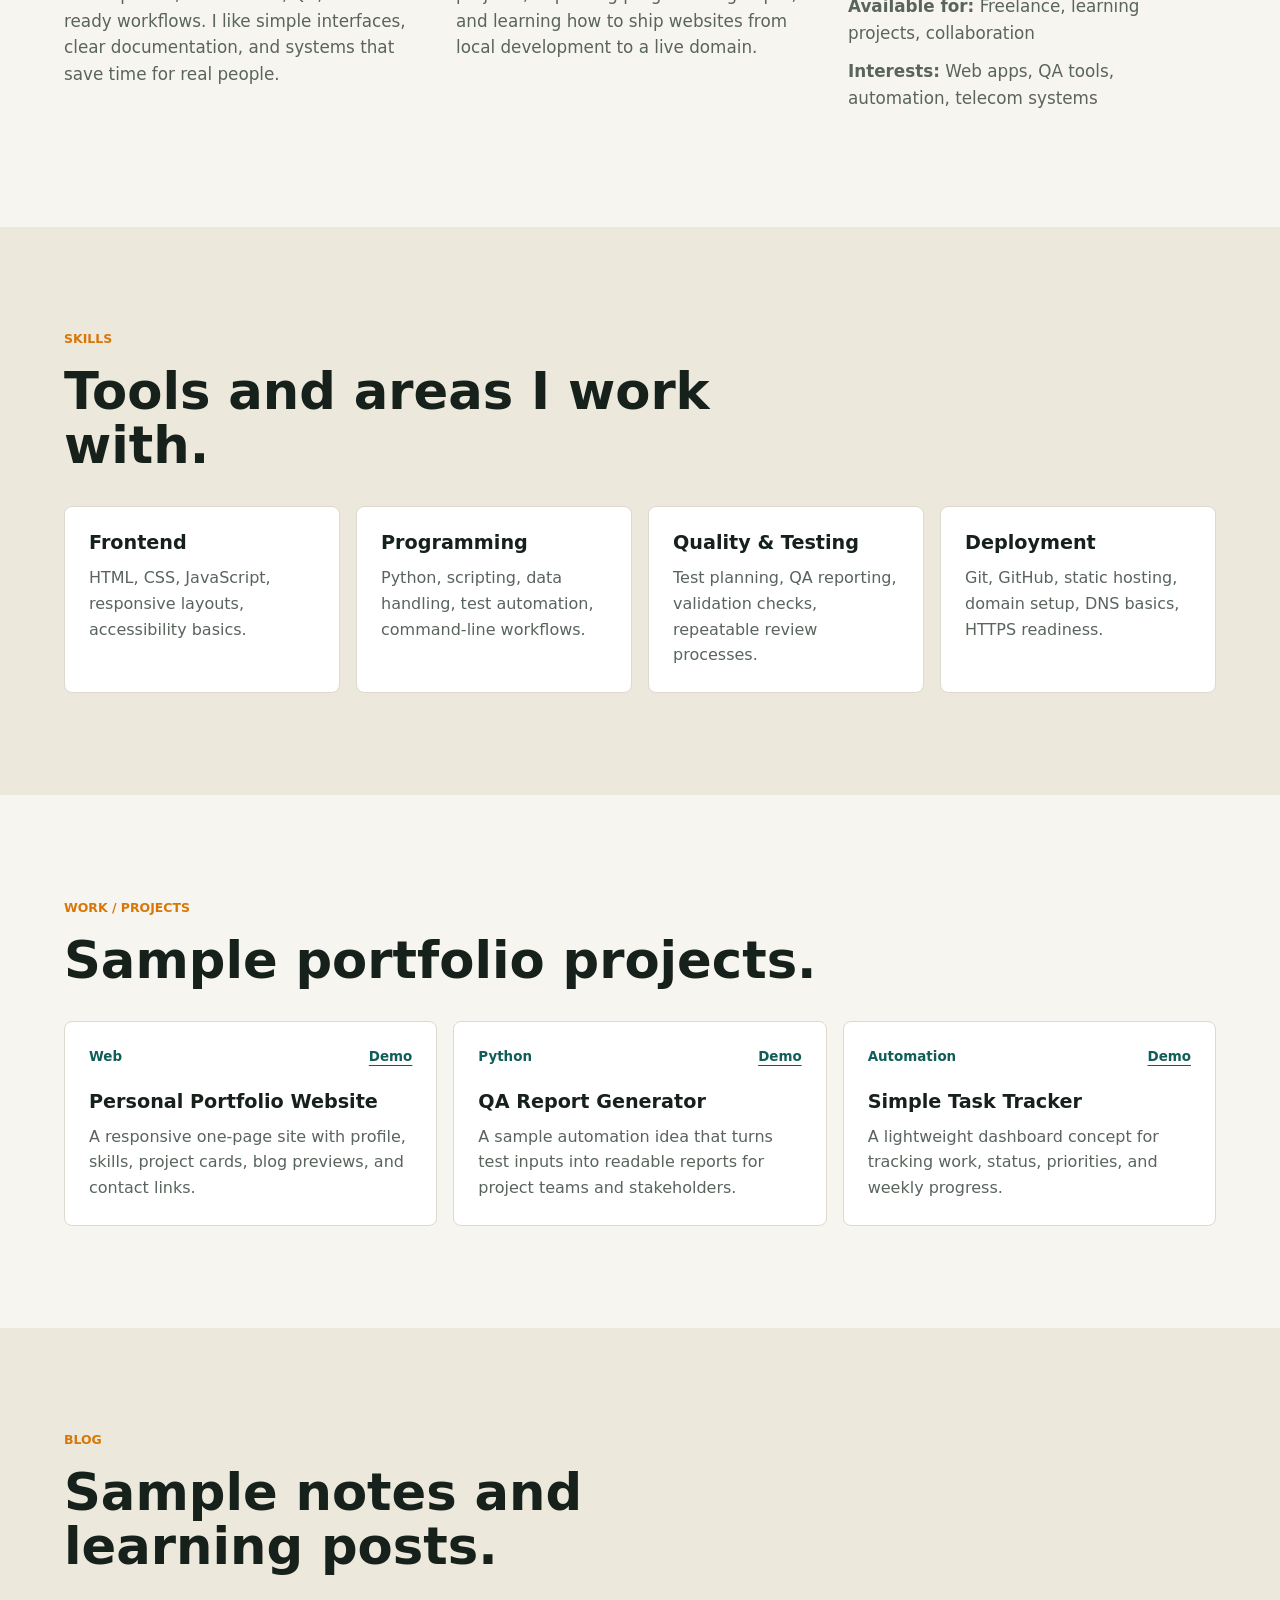
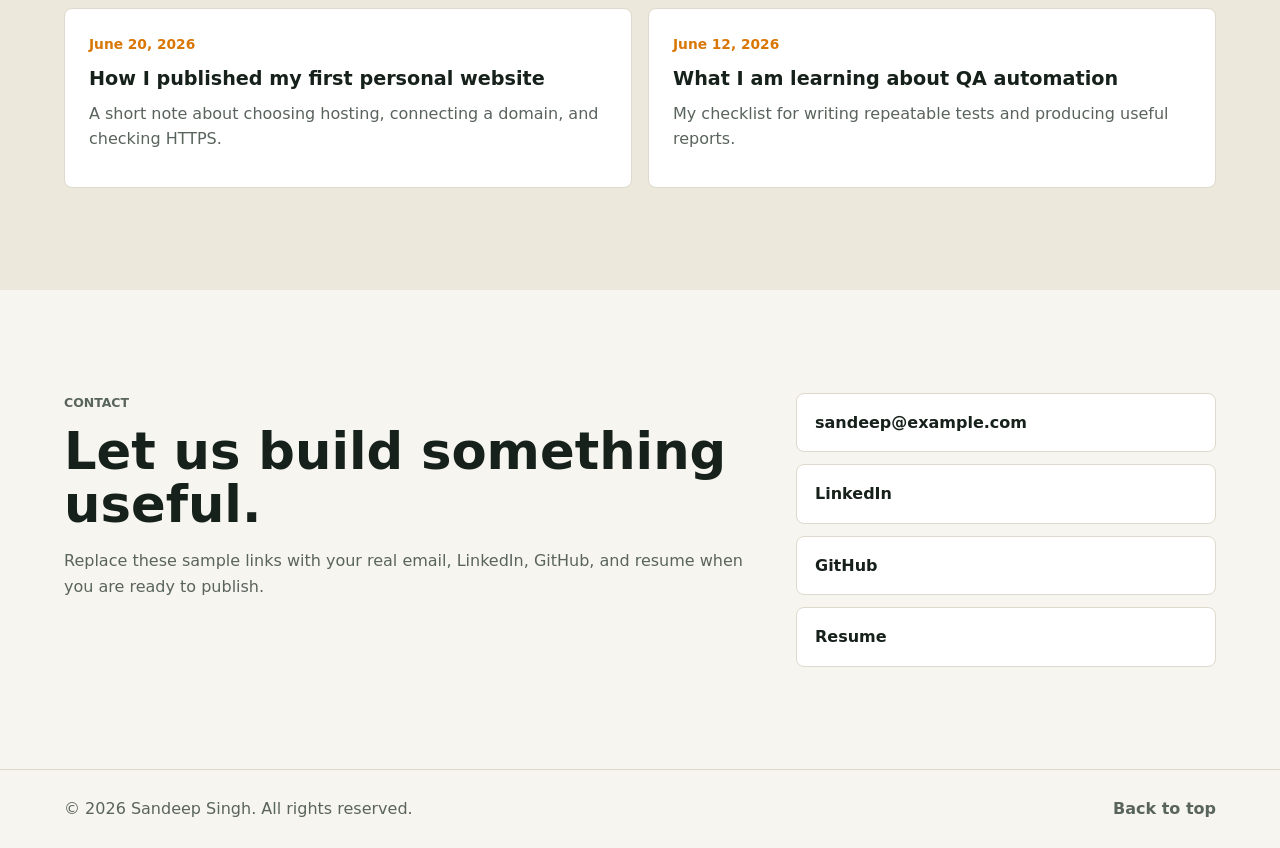
==== commit 51fc1f81: "Update index.html" ====
--- a/index.html
+++ b/index.html
@@ -29,6 +29,7 @@
         <a href="#blog">Blog</a>
         <a href="#contact">Contact</a>
         <a href="Fun.html">FunPage</a>
+        <a href="car-racing-game.html">CarGame</a>
       </nav>
     </header>
 
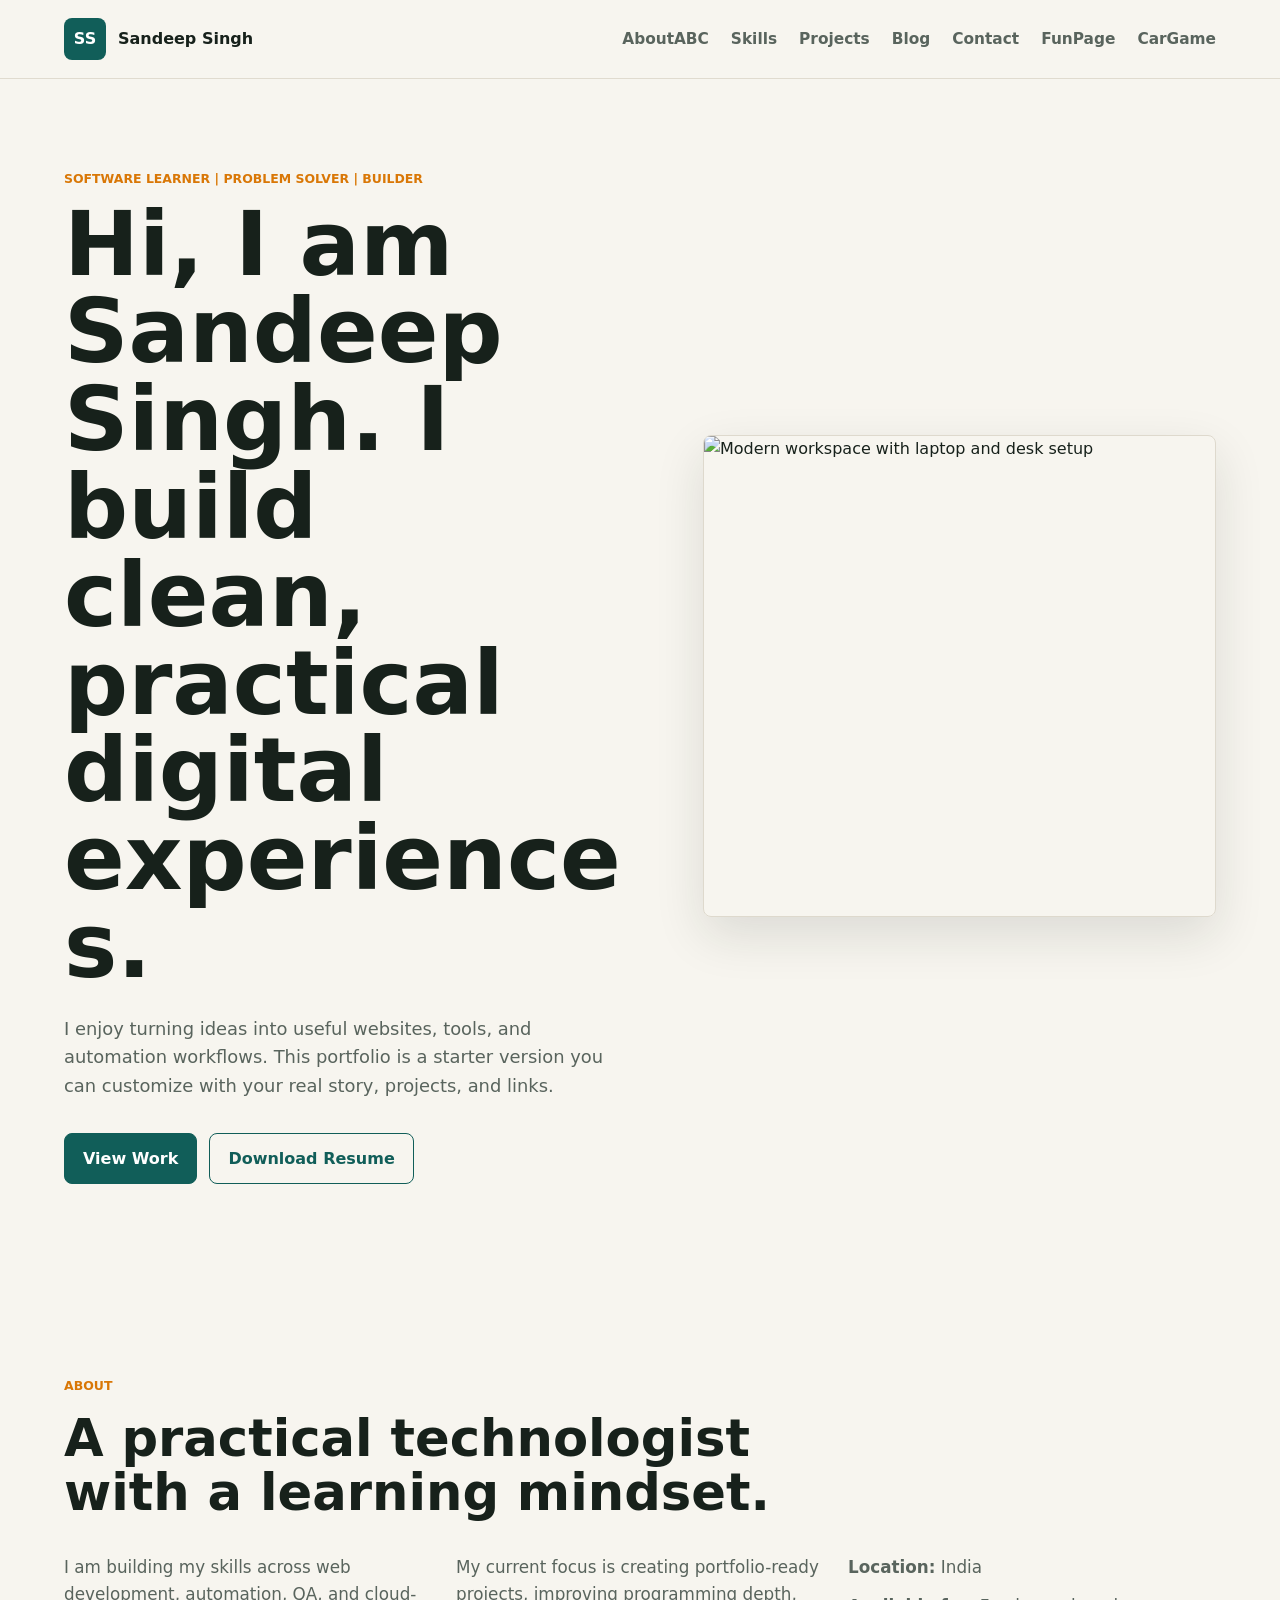
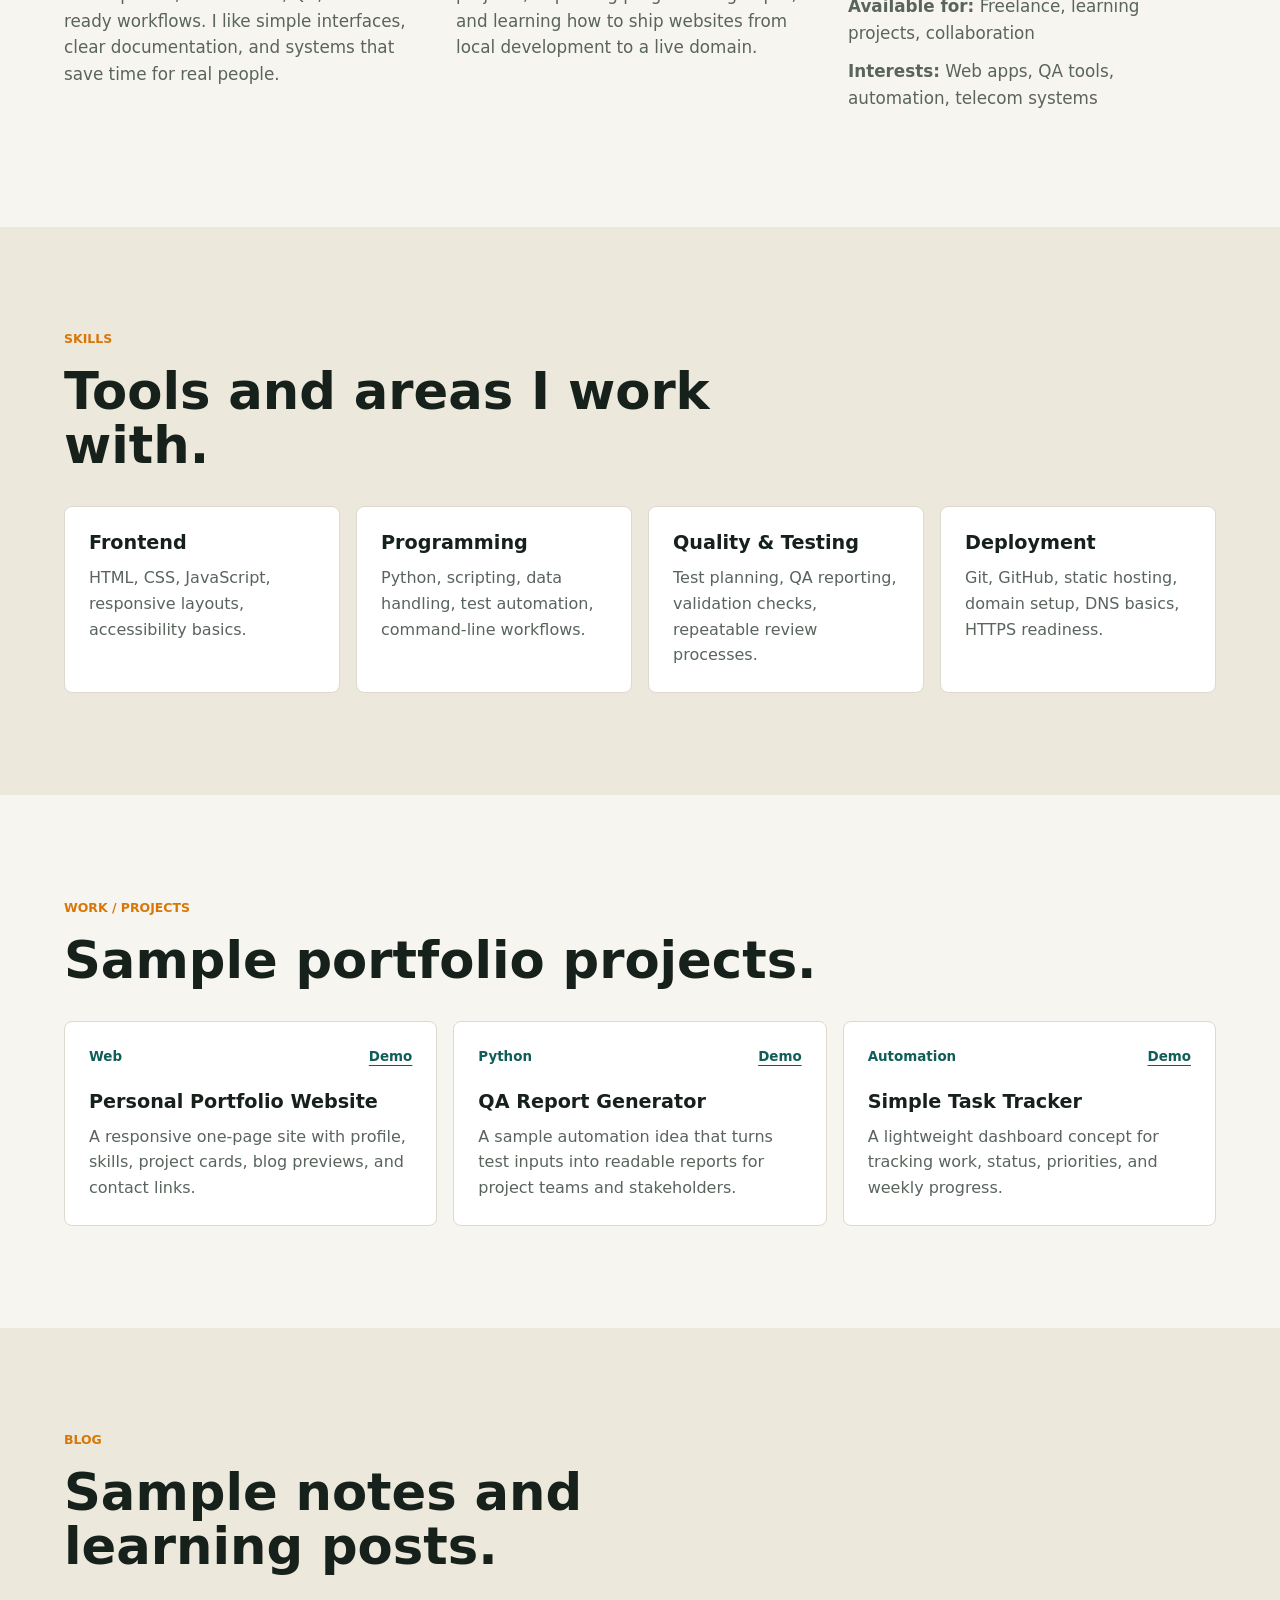
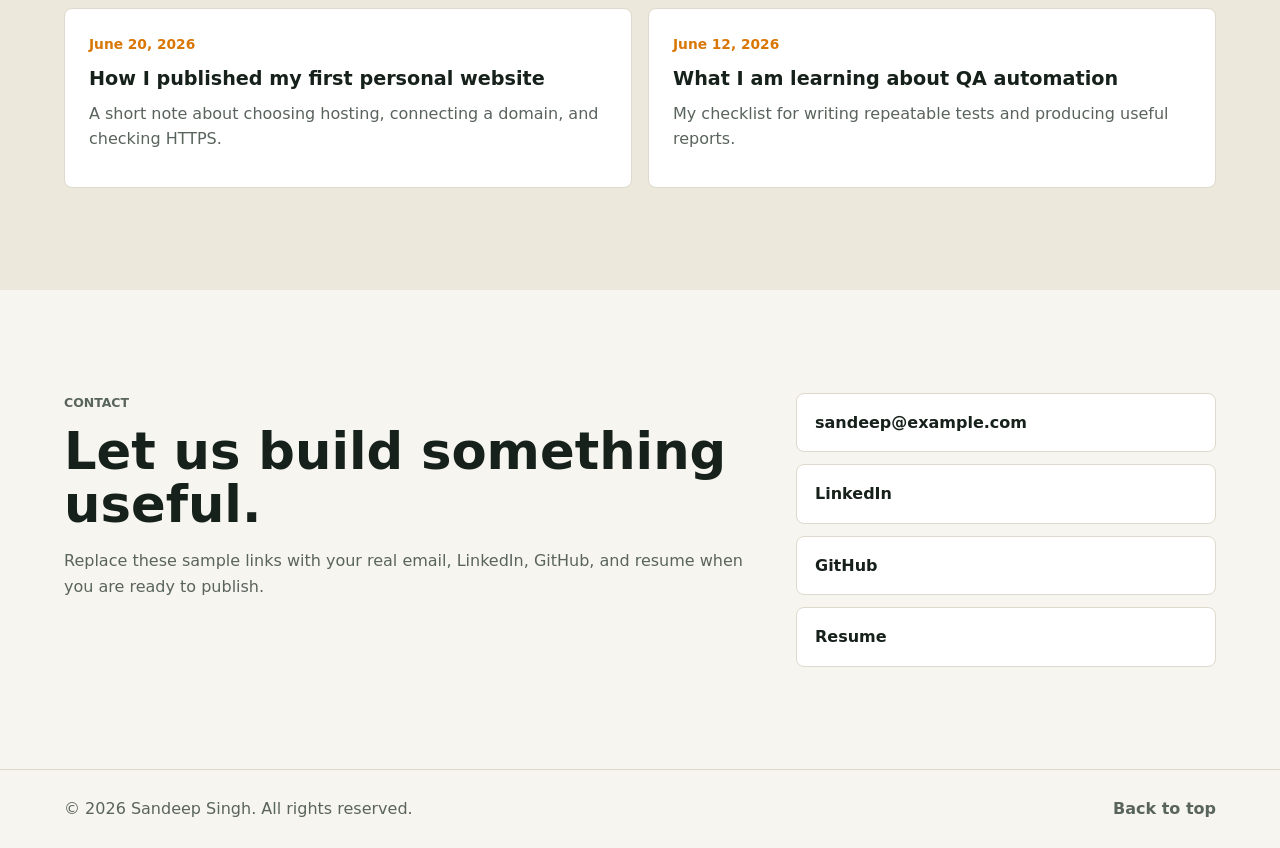
==== commit 0005aaca: "Update index.html" ====
--- a/index.html
+++ b/index.html
@@ -23,7 +23,7 @@
         <span></span>
       </button>
       <nav id="site-nav" class="site-nav" aria-label="Primary navigation">
-        <a href="#about">About</a>
+        <a href="#about">AboutABC</a>
         <a href="#skills">Skills</a>
         <a href="#projects">Projects</a>
         <a href="#blog">Blog</a>
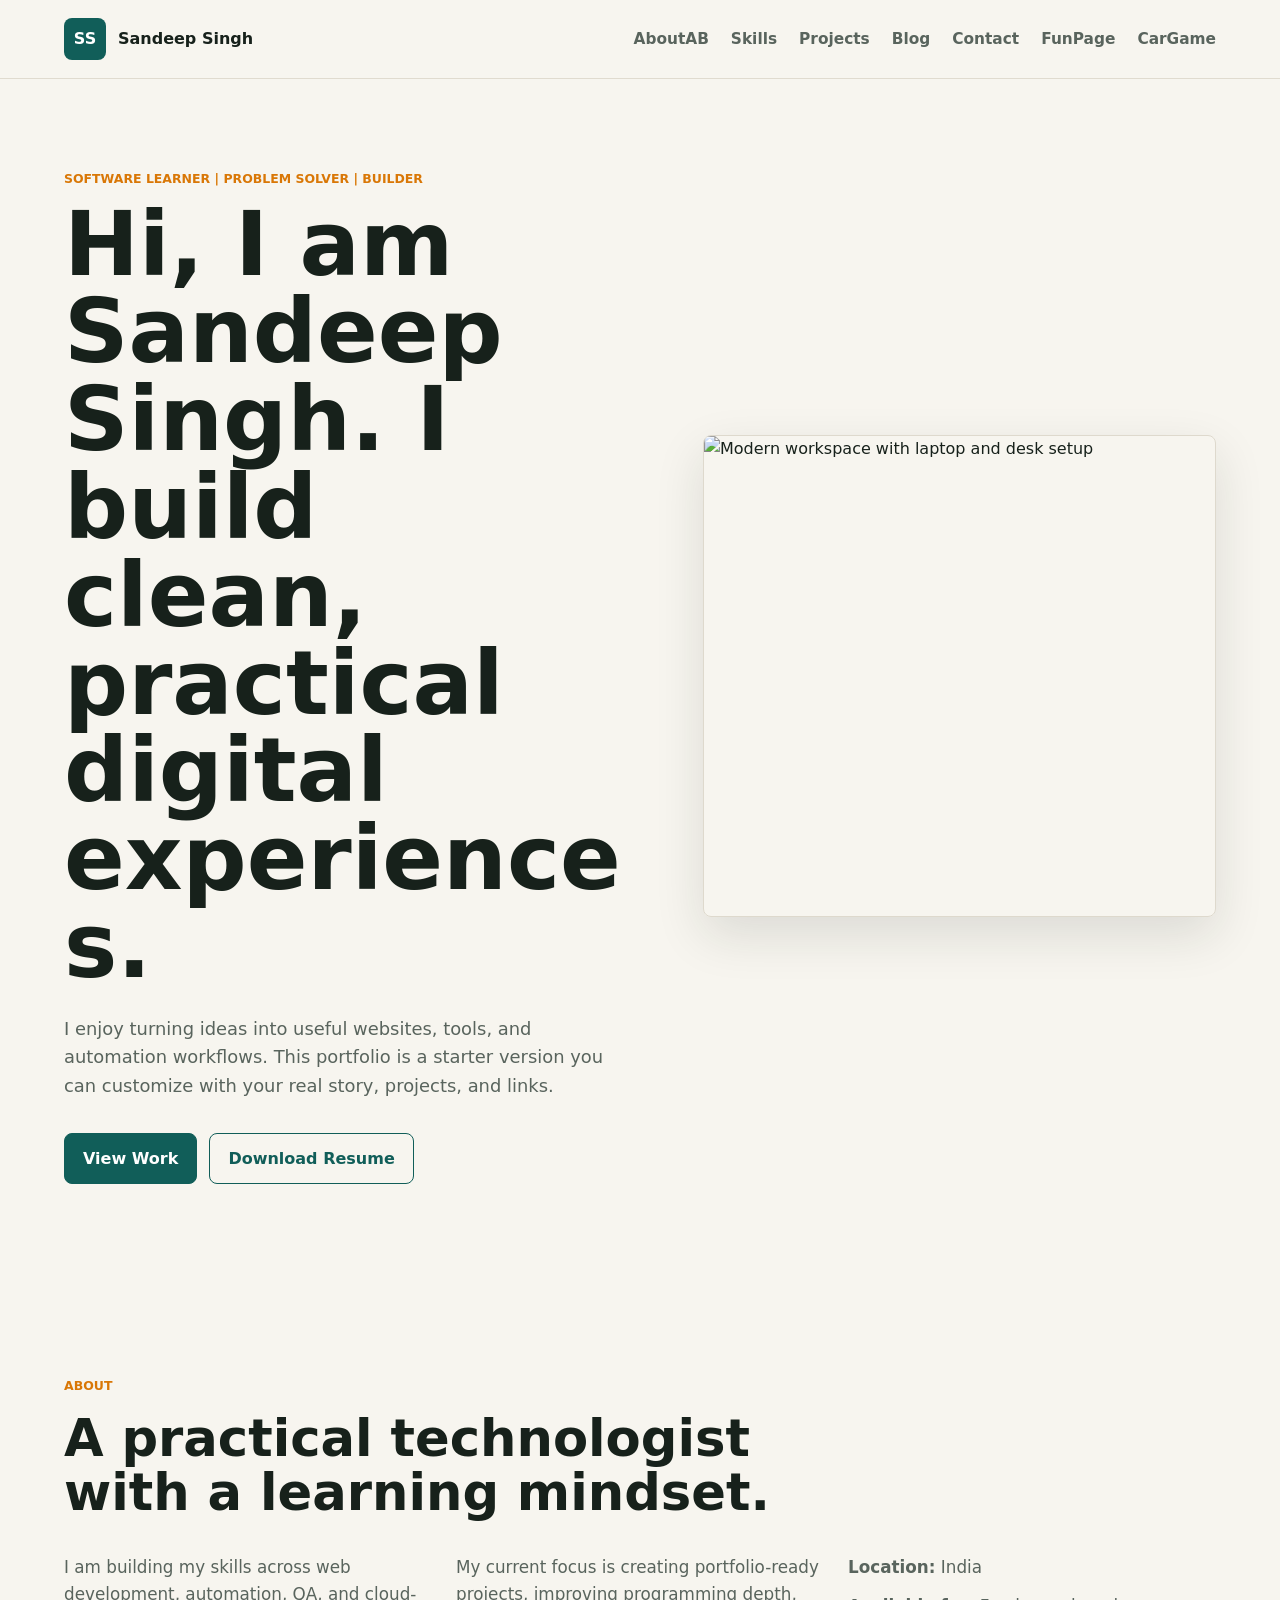
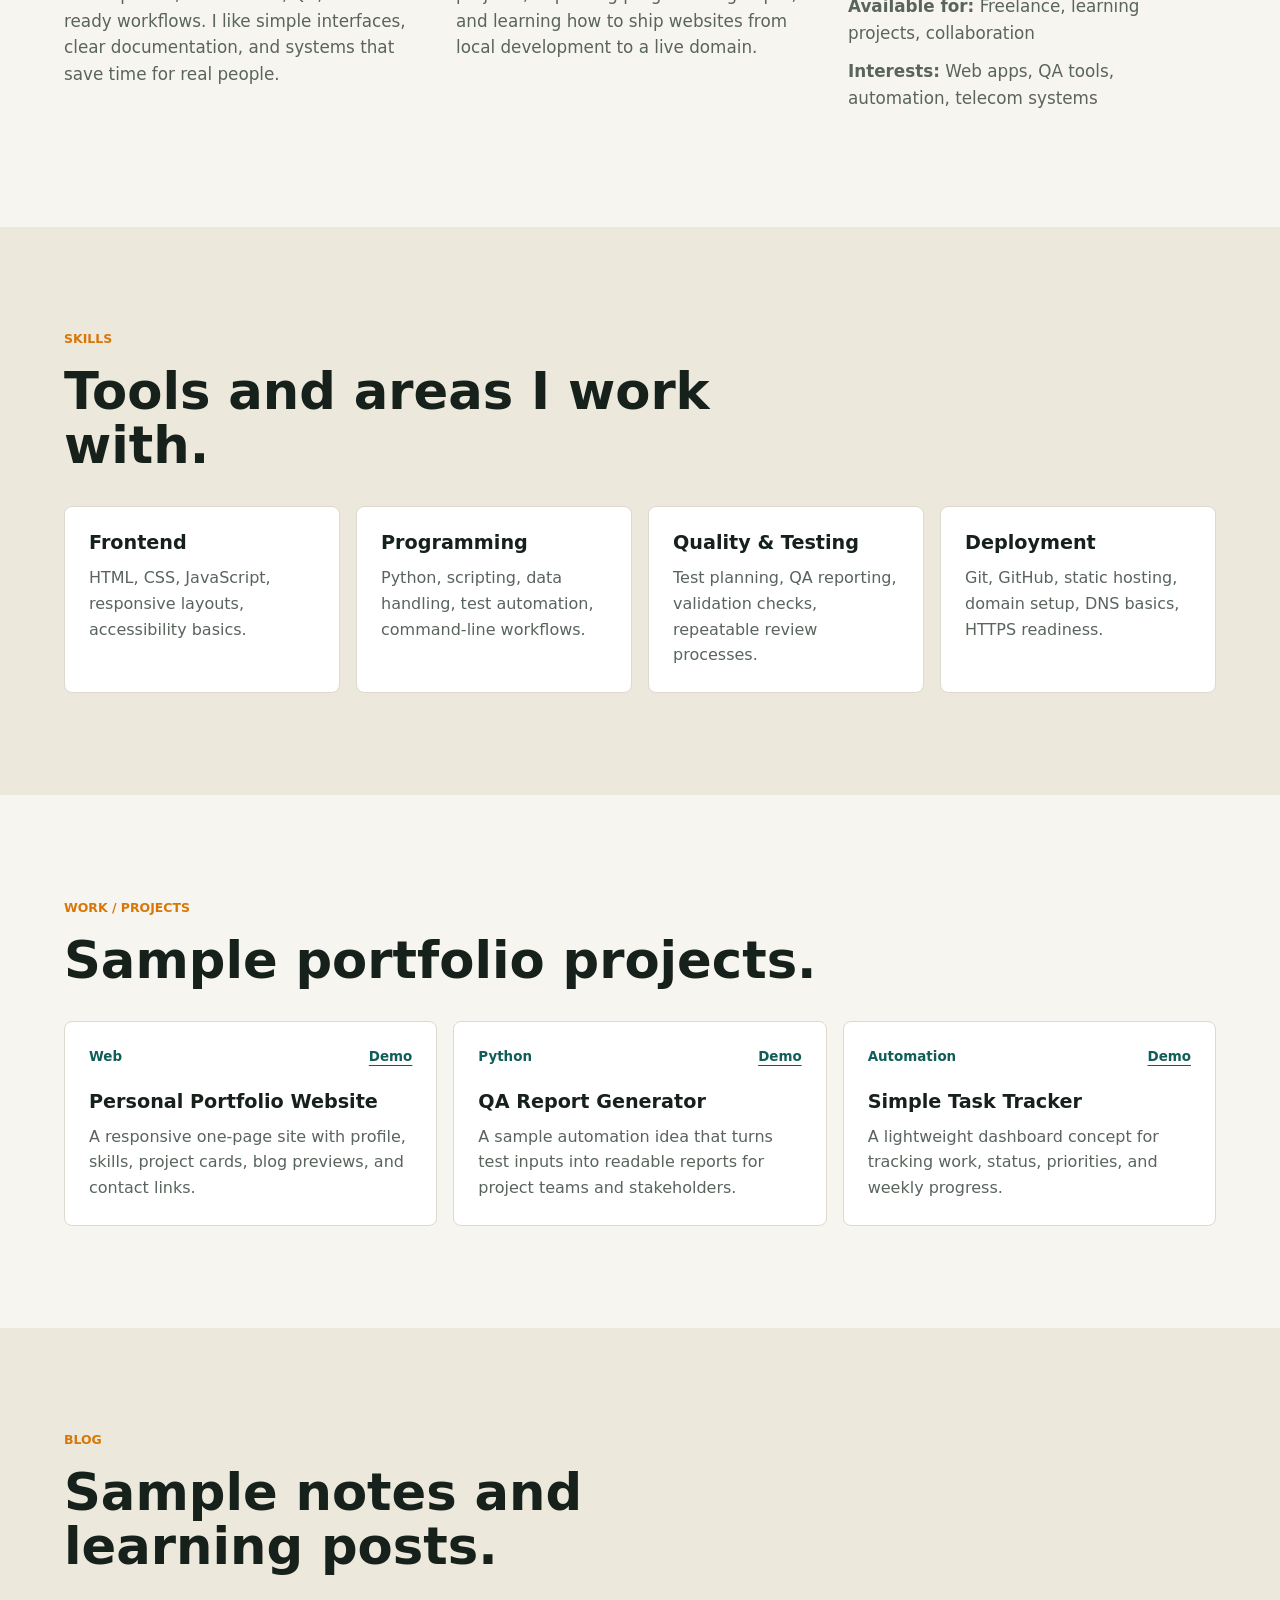
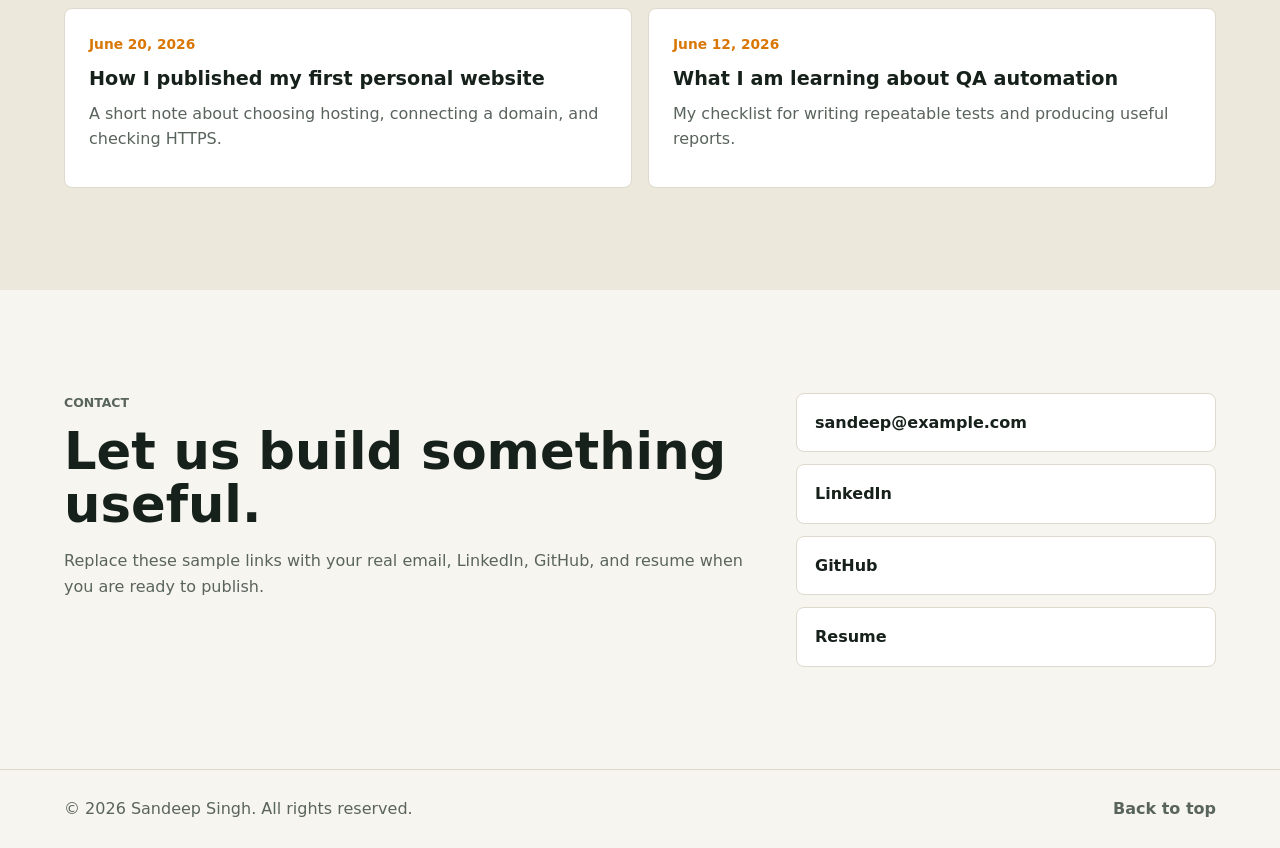
==== commit ebbcf134: "Update index.html" ====
--- a/index.html
+++ b/index.html
@@ -23,7 +23,7 @@
         <span></span>
       </button>
       <nav id="site-nav" class="site-nav" aria-label="Primary navigation">
-        <a href="#about">AboutABC</a>
+        <a href="#about">AboutAB</a>
         <a href="#skills">Skills</a>
         <a href="#projects">Projects</a>
         <a href="#blog">Blog</a>
